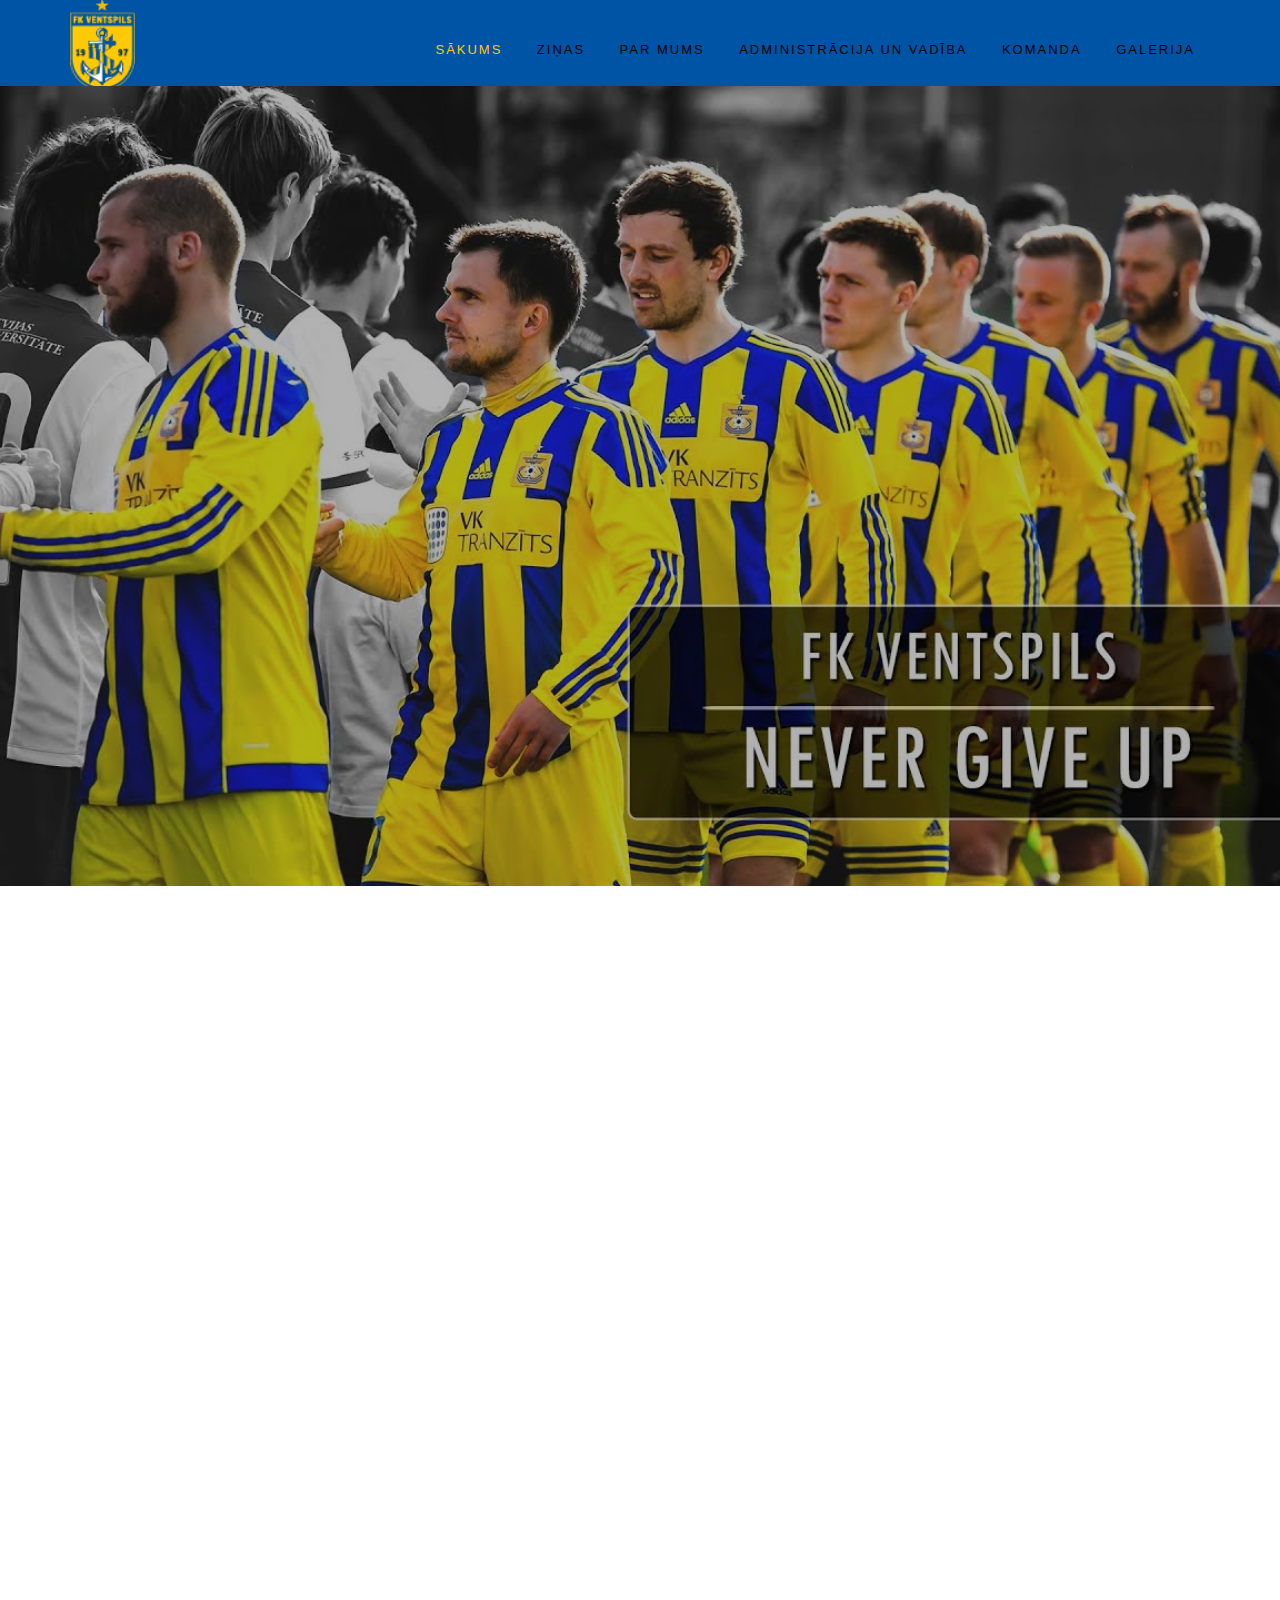
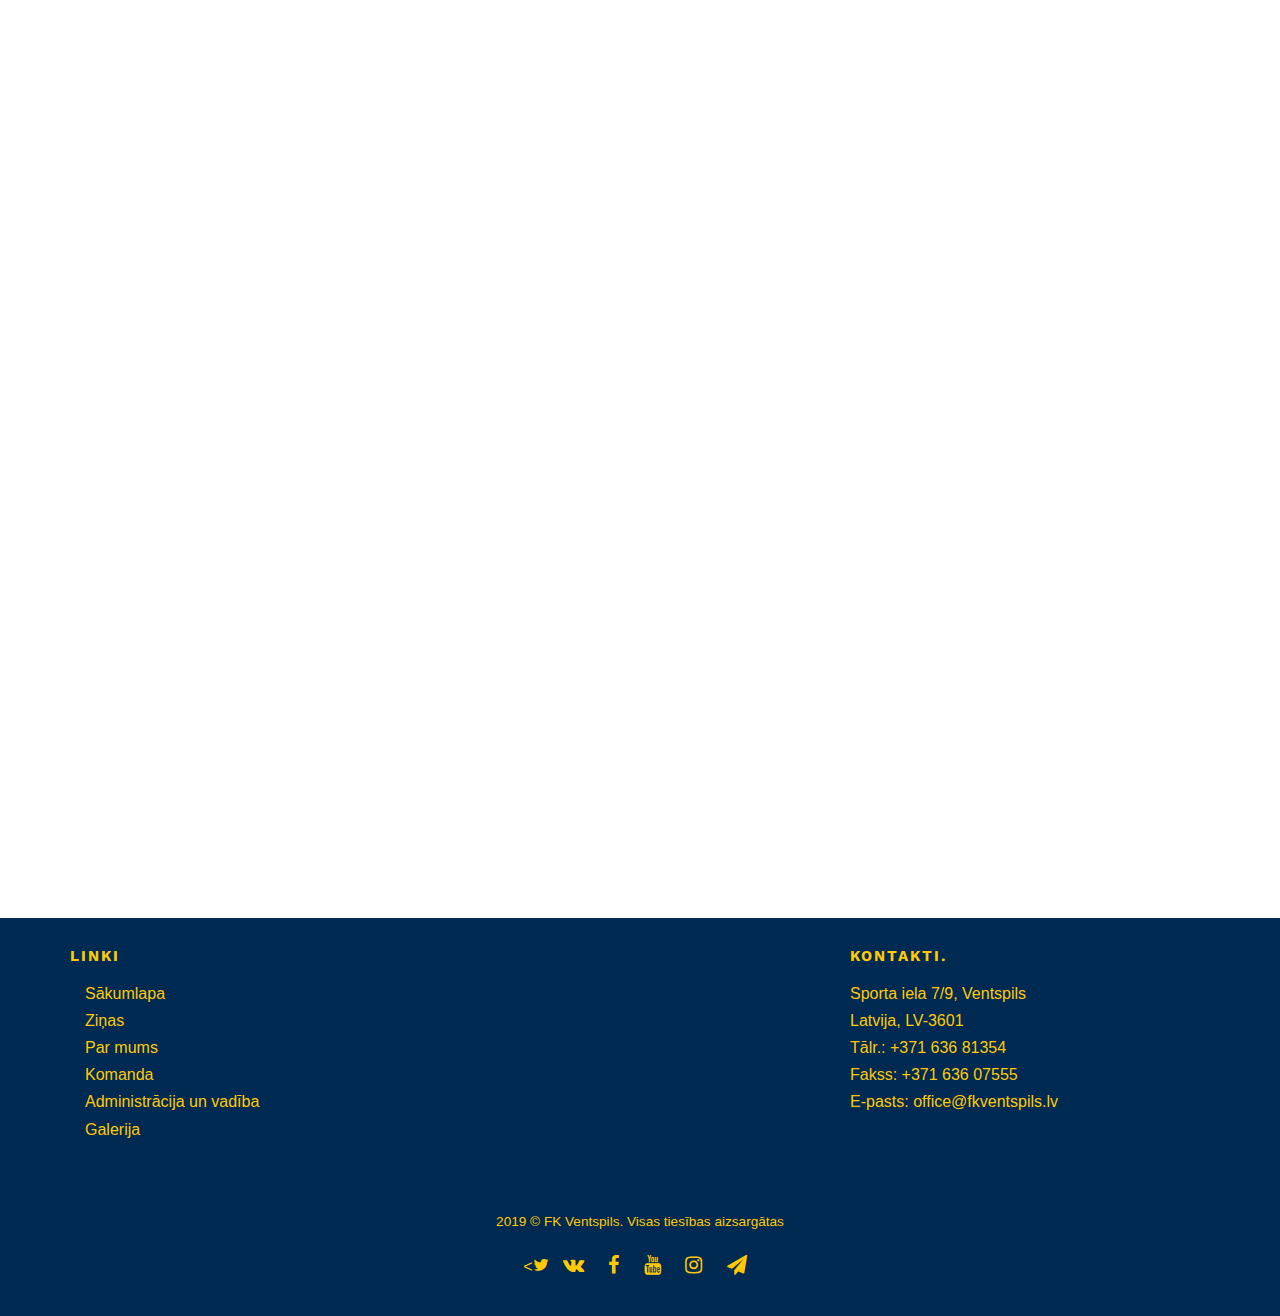
==== index.html @ fff2a8f5 "first commit" ====
<!DOCTYPE HTML>
<html>
	<head>
	<meta charset="utf-8">
	<meta http-equiv="X-UA-Compatible" content="IE=edge">
	<title>Sākums</title>
	<link rel="shortcut icon" type="image/png" href="images/logo.png"/>
	<meta name="viewport" content="width=device-width, initial-scale=1">
	<meta name="description" content="Free HTML5 Website Template by freehtml5.co" />
	<meta name="keywords" content="free website templates, free html5, free template, free bootstrap, free website template, html5, css3, mobile first, responsive" />
	<meta name="author" content="freehtml5.co" />
	<meta property="og:title" content=""/>
	<meta property="og:image" content=""/>
	<meta property="og:url" content=""/>
	<meta property="og:site_name" content=""/>
	<meta property="og:description" content=""/>
	<meta name="twitter:title" content="" />
	<meta name="twitter:image" content="" />
	<meta name="twitter:url" content="" />
	<meta name="twitter:card" content="" />

	<link href="https://fonts.googleapis.com/css?family=Work+Sans:300,400,500,700,800" rel="stylesheet">
	<link rel="stylesheet" href="css/animate.css">
	<link rel="stylesheet" href="css/icomoon.css">
	<link rel="stylesheet" href="css/bootstrap.css">
	<link rel="stylesheet" href="css/magnific-popup.css">
	<link rel="stylesheet" href="css/owl.carousel.min.css">
	<link rel="stylesheet" href="css/owl.theme.default.min.css">
	<link rel="stylesheet" href="css/style.css">
	<script src="js/modernizr-2.6.2.min.js"></script>
	</head>
	<body>
		
	<div class="fh5co-loader"></div>
	<div id="page">
	<nav class="fh5co-nav" role="navigation">
		<div class="top-menu">
			<div class="container">
				<div class="row">
					<div class="col-xs-2">
						<div id="fh5co-logo"><a href="index.html"><img  width="65" height="90" src="images/logo.png"></a></div>
						
					</div>
					<div style="margin-top:30px"class="col-xs-10 text-right menu-1">
						<ul>
							<li class="active"><a href="index.html">Sākums</a></li>
							<li  ><a href="pricing.html">Ziņas</a></li>							
						    <li><a href="about.html">Par mums</a></li>
							<li  ><a href="blog.html">Administrācija un vadība</a></li>
							<li  ><a href="gallery.html">Komanda</a></li>						
							<li><a href="contact.html">Galerija</a></li>
						</ul>
					</div>
				</div>
			</div>
		</div>
	</nav>
	<header id="fh5co-header" class="fh5co-cover" role="banner" style="background-image:url(images/img_bg_2.jpg);" data-stellar-background-ratio="0.5">
		<div class="overlay"></div>
		<div class="container">
			<div class="row">
				<div class="col-md-8 col-md-offset-2 text-center">
					<div class="display-t">
						<div class="display-tc animate-box" data-animate-effect="fadeIn">
							<h1> </h1>
						</div>
					</div>
				</div>
			</div>
		</div>
	</header>
	<div   id="fh5co-trainer">
		<div class="container">
			<div  class="row animate-box">
				<div class="col-md-8 col-md-offset-2 text-center fh5co-heading">
					<h2>TUVĀKĀS SPĒLES</h2>
<img width="700" height="400" src="images/spele.jpg"  sizes="(min-width: 2200px) 100vw, (min-width: 640px) 1100px, ">
<p></br>FK Liepāja – FK Ventspils jūnijs 20 @ 19:45 - 21:45</p></br>

				</div>
				<div class="col-md-8 col-md-offset-2 text-center fh5co-heading">
					<h2>LATVIJAS ČEMPIONĀTA TABULA</h2>
<table width="100%">
<thead>
<tr>
<th></th>
<th colspan="2"></th>
<th>S</th>
<th>U</th>
<th>N</th>
<th>Z</th>
<th>P</th>
</tr>
</thead>
<tbody>
<tr>
<td>1</td>
<td><img src="https://optibetvirsliga.lv/logos/ffb0641b5223af42c9240535718ad8f4.svg" width="25px"></td>
<td>Riga FC</td>
<td>14</td>
<td>9</td>
<td>1</td>
<td>4</td>
<td>28</td>
</tr>
<tr>
<td>2</td>
<td><img src="https://optibetvirsliga.lv/logos/cbcffa032ddf5d47cec30eba12d7e16f.svg" width="25px"></td>
<td>RFS</td>
<td>15</td>
<td>8</td>
<td>4</td>
<td>3</td>
<td>28</td>
</tr>
<tr>
<td>3</td>
<td><img src="https://optibetvirsliga.lv/logos/a80e32ad8e0dd43bae38a016aa03aaed.svg" width="25px"></td>
<td>FK Spartaks</td>
<td>14</td>
<td>7</td>
<td>1</td>
<td>6</td>
<td>22</td>
</tr>
<tr>
<td>4</td>
<td><img src="https://optibetvirsliga.lv/logos/fbb4504feefc81009bd522d6d644fdc5.svg" width="25px"></td>
<td>Valmiera Glass ViA</td>
<td>14</td>
<td>6</td>
<td>3</td>
<td>5</td>
<td>21</td>
</tr>
<tr>
<td>5</td>
<td><img src="https://optibetvirsliga.lv/logos/1655e16c5973b8a2d174a5b7496309c3.svg" width="25px"></td>
<td>FK Ventspils</td>
<td>14</td>
<td>5</td>
<td>5</td>
<td>4</td>
<td>20</td>
</tr>
<tr>
<td>6</td>
<td><img src="https://optibetvirsliga.lv/logos/eb2b68170c6d3513c322e9c46cf916ba.svg" width="25px"></td>
<td>BFC Daugavpils</td>
<td>14</td>
<td>6</td>
<td>1</td>
<td>7</td>
<td>19</td>
</tr>
<tr>
<td>7</td>
<td><img src="https://optibetvirsliga.lv/logos/5b892547feb95e204c5c0b10c8873dd5.svg" width="25px"></td>
<td>FK Liepāja</td>
<td>14</td>
<td>5</td>
<td>2</td>
<td>7</td>
<td>17</td>
</tr>
<tr>
<td>8</td>
<td><img src="https://optibetvirsliga.lv/logos/d5ab5302977f8a32ad36bfd3e7293dab.svg" width="25px"></td>
<td>FK Metta</td>
<td>15</td>
<td>4</td>
<td>1</td>
<td>10</td>
<td>13</td>
</tr>
<tr>
<td>9</td>
<td><img src="https://optibetvirsliga.lv/logos/bc56526e32bcf9969577a14b523addce.svg" width="25px"></td>
<td>FK Jelgava</td>
<td>14</td>
<td>3</td>
<td>4</td>
<td>7</td>
<td>13</td>
</tr>
</tbody>
</table>
				</div>				
			</div>
		</div>
	</div>
	<div id="fh5co-pricing">
		<div class="container">
			<div class="row animate-box">
				<div class="col-md-8 col-md-offset-2 text-center fh5co-heading">
					<h2>MŪSU TROFEJAS</h2>
				</div>
			</div>
			<div class="row">
				<div class="pricing">
					<div class="col-md-3 animate-box">
						<div class="price-box">
							<div class="price"><img src="images/trof1.svg"></div>
						</div>
					</div>

					<div class="col-md-3 animate-box">
						<div class="price-box">
							<div class="price"><img src="images/trof2.svg"></div>
						</div>
					</div>
					<div class="col-md-3 animate-box">
						<div class="price-box popular">

							<div class="price"><img src="images/trof3.svg"></div>
						</div>
					</div>
					<div class="col-md-3 animate-box">
						<div class="price-box">

							<div class="price"><img src="images/trof4.svg"></div>
							<ul class="classes">
						</div>
					</div>
					<div class="col-md-3 animate-box">
						<div class="price-box">

							<div class="price"><img src="images/trof5.svg"></div>
							<ul class="classes">
						</div>
					</div>
					
					<div class="col-md-3 animate-box">
						<div class="price-box">
							<div class="price"><img src="images/trof6.svg"></div>
							<ul class="classes">
						</div>
					</div>
					<div class="col-md-3 animate-box">
						<div class="price-box">

							<div class="price"><img src="images/trof7.svg"></div>
							<ul class="classes">
						</div>
					</div>
				</div>
			</div>
		</div>
	</div>
	<footer  id="fh5co-footer" class="fh5co-bg" style="color: #ffc906; background-color:#0054a5;" role="contentinfo">
		<div class="overlay"></div>
		<div class="container">
			<div class="row row-pb-md">
				<div class="col-md-8">
					<h3 style="color: #ffc906;">Linki</h3>
					<div  class="col-md-4 col-sm-4 col-xs-6">
						<ul class="fh5co-footer-links">
							<li><a style="text-decoration: none;color: #ffc906;" href="index.html">Sākumlapa</a></li>
							<li><a style="text-decoration: none;color: #ffc906;"href="pricing.html">Ziņas</a></li>
							<li><a style="text-decoration: none;color: #ffc906;"href="about.html">Par mums</a></li>
							<li><a style="text-decoration: none;color: #ffc906;"href="gallery.html">Komanda</a></li>
							<li><a style="text-decoration: none;color: #ffc906;"href="blog.html">Administrācija un vadība</a></li>
							<li><a style="text-decoration: none;color: #ffc906;"href="contact.html">Galerija</a></li>
						</ul>
					</div>
				</div>
				<div class="col-md-4 fh5co-widget">
					<h3 style="color: #ffc906;" >Kontakti.</h3>
					Sporta iela 7/9, Ventspils</br> 
					Latvija, LV-3601</br>
                    Tālr.: +371 636 81354</br>
                    Fakss: +371 636 07555</br>
                    E-pasts: office@fkventspils.lv
				</div>
			</div>

			<div class="row copyright">
				<div class="col-md-12 text-center">
					<p>
						<small class="block">2019 &copy; FK Ventspils. Visas tiesības aizsargātas</small> 
					</p>
					<p>
											<ul class="fh5co-social-icons">
							<<a href="https://twitter.com/fkventspils_"><i style="color: #ffc906" class="icon-twitter"></i></a>
							<li><a href="https://vk.com/fkventspilsofficial"><i style="color: #ffc906" class="fa fa-vk fa-2x"></i></a></li>
							<li><a href="https://www.facebook.com/fkventspils.futbolaklubs"><i style="color: #ffc906" class="fa fa-facebook fa-2x"></i></a></li>
							<li><a href="https://www.youtube.com/channel/UCX6kRvEd3Wg-Vkzg6BNflfQ"><i style="color: #ffc906" class="fa fa-youtube fa-2x"></i></a></li>
							<li><a href="https://www.instagram.com/fkventspilsofficial/"><i style="color: #ffc906" class="fa fa-instagram fa-2x"></i></a></li>
							<li><a href="https://t.me/fkventspils"><i style="color: #ffc906" class="fa fa-paper-plane fa-2x"></i></a></li>
						</ul>
					</p>
				</div>
			</div>
		</div>
	</footer>
	</div>
	
	<div class="gototop js-top">
		<a href="#" class="js-gotop"><i class="icon-arrow-up"></i></a>
	</div>
	
	<script src="js/jquery.min.js"></script>
	<script src="js/jquery.easing.1.3.js"></script>
	<script src="js/bootstrap.min.js"></script>
	<script src="js/jquery.waypoints.min.js"></script>
	<script src="js/jquery.stellar.min.js"></script>
	<script src="js/owl.carousel.min.js"></script>
	<script src="js/jquery.countTo.js"></script>
	<script src="js/jquery.magnific-popup.min.js"></script>
	<script src="js/magnific-popup-options.js"></script>
	<script src="js/main.js"></script>
	
	</body>
</html>
---- css/icomoon.css ----
@font-face {
  font-family: 'icomoon';
  src:  url('../fonts/icomoon/icomoon.eot?6iuir');
  src:  url('../fonts/icomoon/icomoon.eot?6iuir#iefix') format('embedded-opentype'),
    url('../fonts/icomoon/icomoon.ttf?6iuir') format('truetype'),
    url('../fonts/icomoon/icomoon.woff?6iuir') format('woff'),
    url('../fonts/icomoon/icomoon.svg?6iuir#icomoon') format('svg');
  font-weight: normal;
  font-style: normal;
}

[class^="icon-"], [class*=" icon-"] {
  font-family: 'icomoon' !important;
  speak: none;
  font-style: normal;
  font-weight: normal;
  font-variant: normal;
  text-transform: none;
  line-height: 1;
  -webkit-font-smoothing: antialiased;
  -moz-osx-font-smoothing: grayscale;
}

.icon-eye:before {
  content: "\e000";
}
.icon-paper-clip:before {
  content: "\e001";
}
.icon-mail:before {
  content: "\e002";
}
.icon-toggle:before {
  content: "\e003";
}
.icon-layout:before {
  content: "\e004";
}
.icon-link:before {
  content: "\e005";
}
.icon-bell:before {
  content: "\e006";
}
.icon-lock:before {
  content: "\e007";
}
.icon-unlock:before {
  content: "\e008";
}
.icon-ribbon:before {
  content: "\e009";
}
.icon-image:before {
  content: "\e010";
}
.icon-signal:before {
  content: "\e011";
}
.icon-target:before {
  content: "\e012";
}
.icon-clipboard:before {
  content: "\e013";
}
.icon-clock:before {
  content: "\e014";
}
.icon-watch:before {
  content: "\e015";
}
.icon-air-play:before {
  content: "\e016";
}
.icon-camera:before {
  content: "\e017";
}
.icon-video:before {
  content: "\e018";
}
.icon-disc:before {
  content: "\e019";
}
.icon-printer:before {
  content: "\e020";
}
.icon-monitor:before {
  content: "\e021";
}
.icon-server:before {
  content: "\e022";
}
.icon-cog:before {
  content: "\e023";
}
.icon-heart:before {
  content: "\e024";
}
.icon-paragraph:before {
  content: "\e025";
}
.icon-align-justify:before {
  content: "\e026";
}
.icon-align-left:before {
  content: "\e027";
}
.icon-align-center:before {
  content: "\e028";
}
.icon-align-right:before {
  content: "\e029";
}
.icon-book:before {
  content: "\e030";
}
.icon-layers:before {
  content: "\e031";
}
.icon-stack:before {
  content: "\e032";
}
.icon-stack-2:before {
  content: "\e033";
}
.icon-paper:before {
  content: "\e034";
}
.icon-paper-stack:before {
  content: "\e035";
}
.icon-search:before {
  content: "\e036";
}
.icon-zoom-in:before {
  content: "\e037";
}
.icon-zoom-out:before {
  content: "\e038";
}
.icon-reply:before {
  content: "\e039";
}
.icon-circle-plus:before {
  content: "\e040";
}
.icon-circle-minus:before {
  content: "\e041";
}
.icon-circle-check:before {
  content: "\e042";
}
.icon-circle-cross:before {
  content: "\e043";
}
.icon-square-plus:before {
  content: "\e044";
}
.icon-square-minus:before {
  content: "\e045";
}
.icon-square-check:before {
  content: "\e046";
}
.icon-square-cross:before {
  content: "\e047";
}
.icon-microphone:before {
  content: "\e048";
}
.icon-record:before {
  content: "\e049";
}
.icon-skip-back:before {
  content: "\e050";
}
.icon-rewind:before {
  content: "\e051";
}
.icon-play:before {
  content: "\e052";
}
.icon-pause:before {
  content: "\e053";
}
.icon-stop:before {
  content: "\e054";
}
.icon-fast-forward:before {
  content: "\e055";
}
.icon-skip-forward:before {
  content: "\e056";
}
.icon-shuffle:before {
  content: "\e057";
}
.icon-repeat:before {
  content: "\e058";
}
.icon-folder:before {
  content: "\e059";
}
.icon-umbrella:before {
  content: "\e060";
}
.icon-moon:before {
  content: "\e061";
}
.icon-thermometer:before {
  content: "\e062";
}
.icon-drop:before {
  content: "\e063";
}
.icon-sun:before {
  content: "\e064";
}
.icon-cloud:before {
  content: "\e065";
}
.icon-cloud-upload:before {
  content: "\e066";
}
.icon-cloud-download:before {
  content: "\e067";
}
.icon-upload:before {
  content: "\e068";
}
.icon-download:before {
  content: "\e069";
}
.icon-location:before {
  content: "\e070";
}
.icon-location-2:before {
  content: "\e071";
}
.icon-map:before {
  content: "\e072";
}
.icon-battery:before {
  content: "\e073";
}
.icon-head:before {
  content: "\e074";
}
.icon-briefcase:before {
  content: "\e075";
}
.icon-speech-bubble:before {
  content: "\e076";
}
.icon-anchor:before {
  content: "\e077";
}
.icon-globe:before {
  content: "\e078";
}
.icon-box:before {
  content: "\e079";
}
.icon-reload:before {
  content: "\e080";
}
.icon-share:before {
  content: "\e081";
}
.icon-marquee:before {
  content: "\e082";
}
.icon-marquee-plus:before {
  content: "\e083";
}
.icon-marquee-minus:before {
  content: "\e084";
}
.icon-tag:before {
  content: "\e085";
}
.icon-power:before {
  content: "\e086";
}
.icon-command:before {
  content: "\e087";
}
.icon-alt:before {
  content: "\e088";
}
.icon-esc:before {
  content: "\e089";
}
.icon-bar-graph:before {
  content: "\e090";
}
.icon-bar-graph-2:before {
  content: "\e091";
}
.icon-pie-graph:before {
  content: "\e092";
}
.icon-star:before {
  content: "\e093";
}
.icon-arrow-left:before {
  content: "\e094";
}
.icon-arrow-right:before {
  content: "\e095";
}
.icon-arrow-up:before {
  content: "\e096";
}
.icon-arrow-down:before {
  content: "\e097";
}
.icon-volume:before {
  content: "\e098";
}
.icon-mute:before {
  content: "\e099";
}
.icon-content-right:before {
  content: "\e100";
}
.icon-content-left:before {
  content: "\e101";
}
.icon-grid:before {
  content: "\e102";
}
.icon-grid-2:before {
  content: "\e103";
}
.icon-columns:before {
  content: "\e104";
}
.icon-loader:before {
  content: "\e105";
}
.icon-bag:before {
  content: "\e106";
}
.icon-ban:before {
  content: "\e107";
}
.icon-flag:before {
  content: "\e108";
}
.icon-trash:before {
  content: "\e109";
}
.icon-expand:before {
  content: "\e110";
}
.icon-contract:before {
  content: "\e111";
}
.icon-maximize:before {
  content: "\e112";
}
.icon-minimize:before {
  content: "\e113";
}
.icon-plus:before {
  content: "\e114";
}
.icon-minus:before {
  content: "\e115";
}
.icon-check:before {
  content: "\e116";
}
.icon-cross:before {
  content: "\e117";
}
.icon-move:before {
  content: "\e118";
}
.icon-delete:before {
  content: "\e119";
}
.icon-menu:before {
  content: "\e120";
}
.icon-archive:before {
  content: "\e121";
}
.icon-inbox:before {
  content: "\e122";
}
.icon-outbox:before {
  content: "\e123";
}
.icon-file:before {
  content: "\e124";
}
.icon-file-add:before {
  content: "\e125";
}
.icon-file-subtract:before {
  content: "\e126";
}
.icon-help:before {
  content: "\e127";
}
.icon-open:before {
  content: "\e128";
}
.icon-ellipsis:before {
  content: "\e129";
}
.icon-add-to-list:before {
  content: "\e900";
}
.icon-classic-computer:before {
  content: "\e901";
}
.icon-controller-fast-backward:before {
  content: "\e902";
}
.icon-creative-commons-attribution:before {
  content: "\e903";
}
.icon-creative-commons-noderivs:before {
  content: "\e904";
}
.icon-creative-commons-noncommercial-eu:before {
  content: "\e905";
}
.icon-creative-commons-noncommercial-us:before {
  content: "\e906";
}
.icon-creative-commons-public-domain:before {
  content: "\e907";
}
.icon-creative-commons-remix:before {
  content: "\e908";
}
.icon-creative-commons-share:before {
  content: "\e909";
}
.icon-creative-commons-sharealike:before {
  content: "\e90a";
}
.icon-creative-commons:before {
  content: "\e90b";
}
.icon-document-landscape:before {
  content: "\e90c";
}
.icon-remove-user:before {
  content: "\e90d";
}
.icon-warning:before {
  content: "\e90e";
}
.icon-arrow-bold-down:before {
  content: "\e90f";
}
.icon-arrow-bold-left:before {
  content: "\e910";
}
.icon-arrow-bold-right:before {
  content: "\e911";
}
.icon-arrow-bold-up:before {
  content: "\e912";
}
.icon-arrow-down2:before {
  content: "\e913";
}
.icon-arrow-left2:before {
  content: "\e914";
}
.icon-arrow-long-down:before {
  content: "\e915";
}
.icon-arrow-long-left:before {
  content: "\e916";
}
.icon-arrow-long-right:before {
  content: "\e917";
}
.icon-arrow-long-up:before {
  content: "\e918";
}
.icon-arrow-right2:before {
  content: "\e919";
}
.icon-arrow-up2:before {
  content: "\e91a";
}
.icon-arrow-with-circle-down:before {
  content: "\e91b";
}
.icon-arrow-with-circle-left:before {
  content: "\e91c";
}
.icon-arrow-with-circle-right:before {
  content: "\e91d";
}
.icon-arrow-with-circle-up:before {
  content: "\e91e";
}
.icon-bookmark:before {
  content: "\e91f";
}
.icon-bookmarks:before {
  content: "\e920";
}
.icon-chevron-down:before {
  content: "\e921";
}
.icon-chevron-left:before {
  content: "\e922";
}
.icon-chevron-right:before {
  content: "\e923";
}
.icon-chevron-small-down:before {
  content: "\e924";
}
.icon-chevron-small-left:before {
  content: "\e925";
}
.icon-chevron-small-right:before {
  content: "\e926";
}
.icon-chevron-small-up:before {
  content: "\e927";
}
.icon-chevron-thin-down:before {
  content: "\e928";
}
.icon-chevron-thin-left:before {
  content: "\e929";
}
.icon-chevron-thin-right:before {
  content: "\e92a";
}
.icon-chevron-thin-up:before {
  content: "\e92b";
}
.icon-chevron-up:before {
  content: "\e92c";
}
.icon-chevron-with-circle-down:before {
  content: "\e92d";
}
.icon-chevron-with-circle-left:before {
  content: "\e92e";
}
.icon-chevron-with-circle-right:before {
  content: "\e92f";
}
.icon-chevron-with-circle-up:before {
  content: "\e930";
}
.icon-cloud2:before {
  content: "\e931";
}
.icon-controller-fast-forward:before {
  content: "\e932";
}
.icon-controller-jump-to-start:before {
  content: "\e933";
}
.icon-controller-next:before {
  content: "\e934";
}
.icon-controller-paus:before {
  content: "\e935";
}
.icon-controller-play:before {
  content: "\e936";
}
.icon-controller-record:before {
  content: "\e937";
}
.icon-controller-stop:before {
  content: "\e938";
}
.icon-controller-volume:before {
  content: "\e939";
}
.icon-dot-single:before {
  content: "\e93a";
}
.icon-dots-three-horizontal:before {
  content: "\e93b";
}
.icon-dots-three-vertical:before {
  content: "\e93c";
}
.icon-dots-two-horizontal:before {
  content: "\e93d";
}
.icon-dots-two-vertical:before {
  content: "\e93e";
}
.icon-download2:before {
  content: "\e93f";
}
.icon-emoji-flirt:before {
  content: "\e940";
}
.icon-flow-branch:before {
  content: "\e941";
}
.icon-flow-cascade:before {
  content: "\e942";
}
.icon-flow-line:before {
  content: "\e943";
}
.icon-flow-parallel:before {
  content: "\e944";
}
.icon-flow-tree:before {
  content: "\e945";
}
.icon-install:before {
  content: "\e946";
}
.icon-layers2:before {
  content: "\e947";
}
.icon-open-book:before {
  content: "\e948";
}
.icon-resize-100:before {
  content: "\e949";
}
.icon-resize-full-screen:before {
  content: "\e94a";
}
.icon-save:before {
  content: "\e94b";
}
.icon-select-arrows:before {
  content: "\e94c";
}
.icon-sound-mute:before {
  content: "\e94d";
}
.icon-sound:before {
  content: "\e94e";
}
.icon-trash2:before {
  content: "\e94f";
}
.icon-triangle-down:before {
  content: "\e950";
}
.icon-triangle-left:before {
  content: "\e951";
}
.icon-triangle-right:before {
  content: "\e952";
}
.icon-triangle-up:before {
  content: "\e953";
}
.icon-uninstall:before {
  content: "\e954";
}
.icon-upload-to-cloud:before {
  content: "\e955";
}
.icon-upload2:before {
  content: "\e956";
}
.icon-add-user:before {
  content: "\e957";
}
.icon-address:before {
  content: "\e958";
}
.icon-adjust:before {
  content: "\e959";
}
.icon-air:before {
  content: "\e95a";
}
.icon-aircraft-landing:before {
  content: "\e95b";
}
.icon-aircraft-take-off:before {
  content: "\e95c";
}
.icon-aircraft:before {
  content: "\e95d";
}
.icon-align-bottom:before {
  content: "\e95e";
}
.icon-align-horizontal-middle:before {
  content: "\e95f";
}
.icon-align-left2:before {
  content: "\e960";
}
.icon-align-right2:before {
  content: "\e961";
}
.icon-align-top:before {
  content: "\e962";
}
.icon-align-vertical-middle:before {
  content: "\e963";
}
.icon-archive2:before {
  content: "\e964";
}
.icon-area-graph:before {
  content: "\e965";
}
.icon-attachment:before {
  content: "\e966";
}
.icon-awareness-ribbon:before {
  content: "\e967";
}
.icon-back-in-time:before {
  content: "\e968";
}
.icon-back:before {
  content: "\e969";
}
.icon-bar-graph2:before {
  content: "\e96a";
}
.icon-battery2:before {
  content: "\e96b";
}
.icon-beamed-note:before {
  content: "\e96c";
}
.icon-bell2:before {
  content: "\e96d";
}
.icon-blackboard:before {
  content: "\e96e";
}
.icon-block:before {
  content: "\e96f";
}
.icon-book2:before {
  content: "\e970";
}
.icon-bowl:before {
  content: "\e971";
}
.icon-box2:before {
  content: "\e972";
}
.icon-briefcase2:before {
  content: "\e973";
}
.icon-browser:before {
  content: "\e974";
}
.icon-brush:before {
  content: "\e975";
}
.icon-bucket:before {
  content: "\e976";
}
.icon-cake:before {
  content: "\e977";
}
.icon-calculator:before {
  content: "\e978";
}
.icon-calendar:before {
  content: "\e979";
}
.icon-camera2:before {
  content: "\e97a";
}
.icon-ccw:before {
  content: "\e97b";
}
.icon-chat:before {
  content: "\e97c";
}
.icon-check2:before {
  content: "\e97d";
}
.icon-circle-with-cross:before {
  content: "\e97e";
}
.icon-circle-with-minus:before {
  content: "\e97f";
}
.icon-circle-with-plus:before {
  content: "\e980";
}
.icon-circle:before {
  content: "\e981";
}
.icon-circular-graph:before {
  content: "\e982";
}
.icon-clapperboard:before {
  content: "\e983";
}
.icon-clipboard2:before {
  content: "\e984";
}
.icon-clock2:before {
  content: "\e985";
}
.icon-code:before {
  content: "\e986";
}
.icon-cog2:before {
  content: "\e987";
}
.icon-colours:before {
  content: "\e988";
}
.icon-compass:before {
  content: "\e989";
}
.icon-copy:before {
  content: "\e98a";
}
.icon-credit-card:before {
  content: "\e98b";
}
.icon-credit:before {
  content: "\e98c";
}
.icon-cross2:before {
  content: "\e98d";
}
.icon-cup:before {
  content: "\e98e";
}
.icon-cw:before {
  content: "\e98f";
}
.icon-cycle:before {
  content: "\e990";
}
.icon-database:before {
  content: "\e991";
}
.icon-dial-pad:before {
  content: "\e992";
}
.icon-direction:before {
  content: "\e993";
}
.icon-document:before {
  content: "\e994";
}
.icon-documents:before {
  content: "\e995";
}
.icon-drink:before {
  content: "\e996";
}
.icon-drive:before {
  content: "\e997";
}
.icon-drop2:before {
  content: "\e998";
}
.icon-edit:before {
  content: "\e999";
}
.icon-email:before {
  content: "\e99a";
}
.icon-emoji-happy:before {
  content: "\e99b";
}
.icon-emoji-neutral:before {
  content: "\e99c";
}
.icon-emoji-sad:before {
  content: "\e99d";
}
.icon-erase:before {
  content: "\e99e";
}
.icon-eraser:before {
  content: "\e99f";
}
.icon-export:before {
  content: "\e9a0";
}
.icon-eye2:before {
  content: "\e9a1";
}
.icon-feather:before {
  content: "\e9a2";
}
.icon-flag2:before {
  content: "\e9a3";
}
.icon-flash:before {
  content: "\e9a4";
}
.icon-flashlight:before {
  content: "\e9a5";
}
.icon-flat-brush:before {
  content: "\e9a6";
}
.icon-folder-images:before {
  content: "\e9a7";
}
.icon-folder-music:before {
  content: "\e9a8";
}
.icon-folder-video:before {
  content: "\e9a9";
}
.icon-folder2:before {
  content: "\e9aa";
}
.icon-forward:before {
  content: "\e9ab";
}
.icon-funnel:before {
  content: "\e9ac";
}
.icon-game-controller:before {
  content: "\e9ad";
}
.icon-gauge:before {
  content: "\e9ae";
}
.icon-globe2:before {
  content: "\e9af";
}
.icon-graduation-cap:before {
  content: "\e9b0";
}
.icon-grid2:before {
  content: "\e9b1";
}
.icon-hair-cross:before {
  content: "\e9b2";
}
.icon-hand:before {
  content: "\e9b3";
}
.icon-heart-outlined:before {
  content: "\e9b4";
}
.icon-heart2:before {
  content: "\e9b5";
}
.icon-help-with-circle:before {
  content: "\e9b6";
}
.icon-help2:before {
  content: "\e9b7";
}
.icon-home:before {
  content: "\e9b8";
}
.icon-hour-glass:before {
  content: "\e9b9";
}
.icon-image-inverted:before {
  content: "\e9ba";
}
.icon-image2:before {
  content: "\e9bb";
}
.icon-images:before {
  content: "\e9bc";
}
.icon-inbox2:before {
  content: "\e9bd";
}
.icon-infinity:before {
  content: "\e9be";
}
.icon-info-with-circle:before {
  content: "\e9bf";
}
.icon-info:before {
  content: "\e9c0";
}
.icon-key:before {
  content: "\e9c1";
}
.icon-keyboard:before {
  content: "\e9c2";
}
.icon-lab-flask:before {
  content: "\e9c3";
}
.icon-landline:before {
  content: "\e9c4";
}
.icon-language:before {
  content: "\e9c5";
}
.icon-laptop:before {
  content: "\e9c6";
}
.icon-leaf:before {
  content: "\e9c7";
}
.icon-level-down:before {
  content: "\e9c8";
}
.icon-level-up:before {
  content: "\e9c9";
}
.icon-lifebuoy:before {
  content: "\e9ca";
}
.icon-light-bulb:before {
  content: "\e9cb";
}
.icon-light-down:before {
  content: "\e9cc";
}
.icon-light-up:before {
  content: "\e9cd";
}
.icon-line-graph:before {
  content: "\e9ce";
}
.icon-link2:before {
  content: "\e9cf";
}
.icon-list:before {
  content: "\e9d0";
}
.icon-location-pin:before {
  content: "\e9d1";
}
.icon-location2:before {
  content: "\e9d2";
}
.icon-lock-open:before {
  content: "\e9d3";
}
.icon-lock2:before {
  content: "\e9d4";
}
.icon-log-out:before {
  content: "\e9d5";
}
.icon-login:before {
  content: "\e9d6";
}
.icon-loop:before {
  content: "\e9d7";
}
.icon-magnet:before {
  content: "\e9d8";
}
.icon-magnifying-glass:before {
  content: "\e9d9";
}
.icon-mail2:before {
  content: "\e9da";
}
.icon-man:before {
  content: "\e9db";
}
.icon-map2:before {
  content: "\e9dc";
}
.icon-mask:before {
  content: "\e9dd";
}
.icon-medal:before {
  content: "\e9de";
}
.icon-megaphone:before {
  content: "\e9df";
}
.icon-menu2:before {
  content: "\e9e0";
}
.icon-message:before {
  content: "\e9e1";
}
.icon-mic:before {
  content: "\e9e2";
}
.icon-minus2:before {
  content: "\e9e3";
}
.icon-mobile:before {
  content: "\e9e4";
}
.icon-modern-mic:before {
  content: "\e9e5";
}
.icon-moon2:before {
  content: "\e9e6";
}
.icon-mouse:before {
  content: "\e9e7";
}
.icon-music:before {
  content: "\e9e8";
}
.icon-network:before {
  content: "\e9e9";
}
.icon-new-message:before {
  content: "\e9ea";
}
.icon-new:before {
  content: "\e9eb";
}
.icon-news:before {
  content: "\e9ec";
}
.icon-note:before {
  content: "\e9ed";
}
.icon-notification:before {
  content: "\e9ee";
}
.icon-old-mobile:before {
  content: "\e9ef";
}
.icon-old-phone:before {
  content: "\e9f0";
}
.icon-palette:before {
  content: "\e9f1";
}
.icon-paper-plane:before {
  content: "\e9f2";
}
.icon-pencil:before {
  content: "\e9f3";
}
.icon-phone:before {
  content: "\e9f4";
}
.icon-pie-chart:before {
  content: "\e9f5";
}
.icon-pin:before {
  content: "\e9f6";
}
.icon-plus2:before {
  content: "\e9f7";
}
.icon-popup:before {
  content: "\e9f8";
}
.icon-power-plug:before {
  content: "\e9f9";
}
.icon-price-ribbon:before {
  content: "\e9fa";
}
.icon-price-tag:before {
  content: "\e9fb";
}
.icon-print:before {
  content: "\e9fc";
}
.icon-progress-empty:before {
  content: "\e9fd";
}
.icon-progress-full:before {
  content: "\e9fe";
}
.icon-progress-one:before {
  content: "\e9ff";
}
.icon-progress-two:before {
  content: "\ea00";
}
.icon-publish:before {
  content: "\ea01";
}
.icon-quote:before {
  content: "\ea02";
}
.icon-radio:before {
  content: "\ea03";
}
.icon-reply-all:before {
  content: "\ea04";
}
.icon-reply2:before {
  content: "\ea05";
}
.icon-retweet:before {
  content: "\ea06";
}
.icon-rocket:before {
  content: "\ea07";
}
.icon-round-brush:before {
  content: "\ea08";
}
.icon-rss:before {
  content: "\ea09";
}
.icon-ruler:before {
  content: "\ea0a";
}
.icon-scissors:before {
  content: "\ea0b";
}
.icon-share-alternitive:before {
  content: "\ea0c";
}
.icon-share2:before {
  content: "\ea0d";
}
.icon-shareable:before {
  content: "\ea0e";
}
.icon-shield:before {
  content: "\ea0f";
}
.icon-shop:before {
  content: "\ea10";
}
.icon-shopping-bag:before {
  content: "\ea11";
}
.icon-shopping-basket:before {
  content: "\ea12";
}
.icon-shopping-cart:before {
  content: "\ea13";
}
.icon-shuffle2:before {
  content: "\ea14";
}
.icon-signal2:before {
  content: "\ea15";
}
.icon-sound-mix:before {
  content: "\ea16";
}
.icon-sports-club:before {
  content: "\ea17";
}
.icon-spreadsheet:before {
  content: "\ea18";
}
.icon-squared-cross:before {
  content: "\ea19";
}
.icon-squared-minus:before {
  content: "\ea1a";
}
.icon-squared-plus:before {
  content: "\ea1b";
}
.icon-star-outlined:before {
  content: "\ea1c";
}
.icon-star2:before {
  content: "\ea1d";
}
.icon-stopwatch:before {
  content: "\ea1e";
}
.icon-suitcase:before {
  content: "\ea1f";
}
.icon-swap:before {
  content: "\ea20";
}
.icon-sweden:before {
  content: "\ea21";
}
.icon-switch:before {
  content: "\ea22";
}
.icon-tablet:before {
  content: "\ea23";
}
.icon-tag2:before {
  content: "\ea24";
}
.icon-text-document-inverted:before {
  content: "\ea25";
}
.icon-text-document:before {
  content: "\ea26";
}
.icon-text:before {
  content: "\ea27";
}
.icon-thermometer2:before {
  content: "\ea28";
}
.icon-thumbs-down:before {
  content: "\ea29";
}
.icon-thumbs-up:before {
  content: "\ea2a";
}
.icon-thunder-cloud:before {
  content: "\ea2b";
}
.icon-ticket:before {
  content: "\ea2c";
}
.icon-time-slot:before {
  content: "\ea2d";
}
.icon-tools:before {
  content: "\ea2e";
}
.icon-traffic-cone:before {
  content: "\ea2f";
}
.icon-tree:before {
  content: "\ea30";
}
.icon-trophy:before {
  content: "\ea31";
}
.icon-tv:before {
  content: "\ea32";
}
.icon-typing:before {
  content: "\ea33";
}
.icon-unread:before {
  content: "\ea34";
}
.icon-untag:before {
  content: "\ea35";
}
.icon-user:before {
  content: "\ea36";
}
.icon-users:before {
  content: "\ea37";
}
.icon-v-card:before {
  content: "\ea38";
}
.icon-video2:before {
  content: "\ea39";
}
.icon-vinyl:before {
  content: "\ea3a";
}
.icon-voicemail:before {
  content: "\ea3b";
}
.icon-wallet:before {
  content: "\ea3c";
}
.icon-water:before {
  content: "\ea3d";
}
.icon-px-with-circle:before {
  content: "\ea3e";
}
.icon-px:before {
  content: "\ea3f";
}
.icon-basecamp:before {
  content: "\ea40";
}
.icon-behance:before {
  content: "\ea41";
}
.icon-creative-cloud:before {
  content: "\ea42";
}
.icon-dropbox:before {
  content: "\ea43";
}
.icon-evernote:before {
  content: "\ea44";
}
.icon-flattr:before {
  content: "\ea45";
}
.icon-foursquare:before {
  content: "\ea46";
}
.icon-google-drive:before {
  content: "\ea47";
}
.icon-google-hangouts:before {
  content: "\ea48";
}
.icon-grooveshark:before {
  content: "\ea49";
}
.icon-icloud:before {
  content: "\ea4a";
}
.icon-mixi:before {
  content: "\ea4b";
}
.icon-onedrive:before {
  content: "\ea4c";
}
.icon-paypal:before {
  content: "\ea4d";
}
.icon-picasa:before {
  content: "\ea4e";
}
.icon-qq:before {
  content: "\ea4f";
}
.icon-rdio-with-circle:before {
  content: "\ea50";
}
.icon-renren:before {
  content: "\ea51";
}
.icon-scribd:before {
  content: "\ea52";
}
.icon-sina-weibo:before {
  content: "\ea53";
}
.icon-skype-with-circle:before {
  content: "\ea54";
}
.icon-skype:before {
  content: "\ea55";
}
.icon-slideshare:before {
  content: "\ea56";
}
.icon-smashing:before {
  content: "\ea57";
}
.icon-soundcloud:before {
  content: "\ea58";
}
.icon-spotify-with-circle:before {
  content: "\ea59";
}
.icon-spotify:before {
  content: "\ea5a";
}
.icon-swarm:before {
  content: "\ea5b";
}
.icon-vine-with-circle:before {
  content: "\ea5c";
}
.icon-vine:before {
  content: "\ea5d";
}
.icon-vk-alternitive:before {
  content: "\ea5e";
}
.icon-vk-with-circle:before {
  content: "\ea5f";
}
.icon-vk:before {
  content: "\ea60";
}
.icon-xing-with-circle:before {
  content: "\ea61";
}
.icon-xing:before {
  content: "\ea62";
}
.icon-yelp:before {
  content: "\ea63";
}
.icon-dribbble-with-circle:before {
  content: "\ea64";
}
.icon-dribbble:before {
  content: "\ea65";
}
.icon-facebook-with-circle:before {
  content: "\ea66";
}
.icon-facebook:before {
  content: "\ea67";
}
.icon-flickr-with-circle:before {
  content: "\ea68";
}
.icon-flickr:before {
  content: "\ea69";
}
.icon-github-with-circle:before {
  content: "\ea6a";
}
.icon-github:before {
  content: "\ea6b";
}
.icon-google-with-circle:before {
  content: "\ea6c";
}
.icon-google:before {
  content: "\ea6d";
}
.icon-instagram-with-circle:before {
  content: "\ea6e";
}
.icon-instagram:before {
  content: "\ea6f";
}
.icon-lastfm-with-circle:before {
  content: "\ea70";
}
.icon-lastfm:before {
  content: "\ea71";
}
.icon-linkedin-with-circle:before {
  content: "\ea72";
}
.icon-linkedin:before {
  content: "\ea73";
}
.icon-pinterest-with-circle:before {
  content: "\ea74";
}
.icon-pinterest:before {
  content: "\ea75";
}
.icon-rdio:before {
  content: "\ea76";
}
.icon-stumbleupon-with-circle:before {
  content: "\ea77";
}
.icon-stumbleupon:before {
  content: "\ea78";
}
.icon-tumblr-with-circle:before {
  content: "\ea79";
}
.icon-tumblr:before {
  content: "\ea7a";
}
.icon-twitter-with-circle:before {
  content: "\ea7b";
}
.icon-twitter:before {
  content: "\ea7c";
}
.icon-vimeo-with-circle:before {
  content: "\ea7d";
}
.icon-vimeo:before {
  content: "\ea7e";
}
.icon-youtube-with-circle:before {
  content: "\ea7f";
}
.icon-youtube:before {
  content: "\ea80";
}
---- css/style.css ----
@import url(https://maxcdn.bootstrapcdn.com/font-awesome/4.7.0/css/font-awesome.min.css);
@font-face {
  font-family: 'icomoon';
  src: url("../fonts/icomoon/icomoon.eot?srf3rx");
  src: url("../fonts/icomoon/icomoon.eot?srf3rx#iefix") format("embedded-opentype"), url("../fonts/icomoon/icomoon.ttf?srf3rx") format("truetype"), url("../fonts/icomoon/icomoon.woff?srf3rx") format("woff"), url("../fonts/icomoon/icomoon.svg?srf3rx#icomoon") format("svg");
  font-weight: normal;
  font-style: normal;
}

body {
  font-family: "Work Sans", Arial, sans-serif;
  font-weight: 400;
  font-size: 16px;
  line-height: 1.7;
  color: #828282;
  background: #fff;
}

#page {
  position: relative;
  overflow-x: hidden;
  width: 100%;
  height: 100%;
  -webkit-transition: 0.5s;
  -o-transition: 0.5s;
  transition: 0.5s;
}
.offcanvas #page {
  overflow: hidden;
  position: absolute;
}
.offcanvas #page:after {
  -webkit-transition: 2s;
  -o-transition: 2s;
  transition: 2s;
  position: absolute;
  top: 0;
  right: 0;
  bottom: 0;
  left: 0;
  z-index: 101;
  background: rgba(0, 0, 0, 0.7);
  content: "";
}

a {
  color: #0054a5;
  -webkit-transition: 0.5s;
  -o-transition: 0.5s;
  transition: 0.5s;
}
a:hover, a:active, a:focus {
  color: #0054a5;
  outline: none;
  text-decoration: none;
}

p {
  margin-bottom: 20px;
}

h1, h2, h3, h4, h5, h6, figure {
  color: #000;
  font-family: "Work Sans", Arial, sans-serif;
  font-weight: 400;
  margin: 0 0 20px 0;
}

::-webkit-selection {
  color: #fff;
  background: #0054a5;
}

::-moz-selection {
  color: #fff;
  background: #F85A16;
}

::selection {
  color: #0054a5;
  background: #0054a5;
}

.fh5co-nav {
  background-color: #0054a5;
  margin: 0;
  padding: 0;
  width: 100%;
  padding: 0;
  z-index: 1001;
}
.fh5co-nav .top-menu {

}
.fh5co-nav .top {
  background: #FFF;
  padding: 7px 0;
  margin-bottom: 0;
}
.fh5co-nav .top .num, .fh5co-nav .top .fh5co-social {
  display: inline-block;
  margin: 0;
}
.fh5co-nav .top .num {
  font-size: 13px;
  padding-right: 20px;
  margin-right: 10px;
  display: -moz-inline-stack;
  display: inline-block;
  zoom: 1;
  *display: inline;
  border-right: 1px solid rgba(255, 255, 255, 0.2);
  letter-spacing: 0px;
  color: rgba(255, 255, 255, 0.7);
}
.fh5co-nav .top .fh5co-social li {
  font-size: 14px;
}
.fh5co-nav .top .fh5co-social li a {
  padding: 0 7px;
}
.fh5co-nav .top .fh5co-social li a i {
  font-size: 14px;
  color: rgba(255, 255, 255, 0.7);
}
.fh5co-nav #fh5co-logo {
  font-size: 24px;
  margin: 0;
  padding: 0;
  text-transform: uppercase;
  font-weight: bold;
  font-weight: 700;
  font-family: "Work Sans", Arial, sans-serif;
}
.fh5co-nav #fh5co-logo a span {
  color: #0054a5;
}
.fh5co-nav a {
  color: #000;
}
@media screen and (max-width: 768px) {
  .fh5co-nav .menu-1 {
    display: none;
  }
}
.fh5co-nav ul {
  padding: 0;
  margin: 5px 0 0 0;
}
.fh5co-nav ul li {
  padding: 0;
  margin: 0;
  list-style: none;
  display: inline;
}
.fh5co-nav ul li a {
  font-size: 13px;
  padding: 30px 15px;
  text-transform: uppercase;
  letter-spacing: 2px;
  -webkit-transition: 0.5s;
  -o-transition: 0.5s;
  transition: 0.5s;
}
.fh5co-nav ul li a:hover, .fh5co-nav ul li a:focus, .fh5co-nav ul li a:active {
  color: #000 !important;
}
.fh5co-nav ul li.has-dropdown {
  position: relative;
}
.fh5co-nav ul li.has-dropdown .dropdown {
  width: 140px;
  -webkit-box-shadow: 0px 14px 33px -9px rgba(0, 0, 0, 0.75);
  -moz-box-shadow: 0px 14px 33px -9px rgba(0, 0, 0, 0.75);
  box-shadow: 0px 14px 33px -9px rgba(0, 0, 0, 0.75);
  z-index: 1002;
  visibility: hidden;
  opacity: 0;
  position: absolute;
  top: 40px;
  left: 0;
  text-align: left;
  background: #0054a5;
  padding: 20px;
  -webkit-border-radius: 4px;
  -moz-border-radius: 4px;
  -ms-border-radius: 4px;
  border-radius: 4px;
  -webkit-transition: 0s;
  -o-transition: 0s;
  transition: 0s;
}
.fh5co-nav ul li.has-dropdown .dropdown:before {
  bottom: 100%;
  left: 40px;
  border: solid transparent;
  content: " ";
  height: 0;
  width: 0;
  position: absolute;
  pointer-events: none;
  border-bottom-color: #F85A16;
  border-width: 8px;
  margin-left: -8px;
}
.fh5co-nav ul li.has-dropdown .dropdown li {
  display: block;
  margin-bottom: 7px;
}
.fh5co-nav ul li.has-dropdown .dropdown li:last-child {
  margin-bottom: 0;
}
.fh5co-nav ul li.has-dropdown .dropdown li a {
  padding: 2px 0;
  display: block;
  color: #f2f2f2;
  line-height: 1.2;
  text-transform: none;
  font-size: 13px;
  letter-spacing: 0;
}
.fh5co-nav ul li.has-dropdown .dropdown li a:hover {
  color: #fff;
}
.fh5co-nav ul li.has-dropdown:hover a, .fh5co-nav ul li.has-dropdown:focus a {
  color: #fff;
}
.fh5co-nav ul li.btn-cta a {
  color: #fff;
}
.fh5co-nav ul li.btn-cta a span {
  background: #F85A16;
  padding: 4px 20px;
  display: -moz-inline-stack;
  display: inline-block;
  zoom: 1;
  *display: inline;
  -webkit-transition: 0.3s;
  -o-transition: 0.3s;
  transition: 0.3s;
  -webkit-border-radius: 100px;
  -moz-border-radius: 100px;
  -ms-border-radius: 100px;
  border-radius: 100px;
}
.fh5co-nav ul li.btn-cta a:hover span {
  -webkit-box-shadow: 0px 14px 20px -9px rgba(0, 0, 0, 0.75);
  -moz-box-shadow: 0px 14px 20px -9px rgba(0, 0, 0, 0.75);
  box-shadow: 0px 14px 20px -9px rgba(0, 0, 0, 0.75);
}
.fh5co-nav ul li.active > a {
  color: #ffc906 !important;
}

#fh5co-header,
#fh5co-counter,
.fh5co-bg {
  background-size: cover;
  background-position: center center;
  background-repeat: no-repeat;
  position: relative;
}

.fh5co-bg {
  background-size: cover;
  background-position: center center;
  position: relative;
  width: 100%;
  float: left;
}
.fh5co-bg .overlay {
  position: absolute;
  top: 0;
  left: 0;
  right: 0;
  bottom: 0;
  background: rgba(0, 0, 0, 0.5);
  -webkit-transition: 0.5s;
  -o-transition: 0.5s;
  transition: 0.5s;
}

.fh5co-video {
  overflow: hidden;
}
@media screen and (max-width: 992px) {
  .fh5co-video {
    height: 450px;
  }
}
.fh5co-video a {
  z-index: 1001;
  position: absolute;
  top: 50%;
  left: 50%;
  margin-top: -45px;
  margin-left: -45px;
  width: 90px;
  height: 90px;
  display: table;
  text-align: center;
  background: #fff;
  -webkit-box-shadow: 0px 14px 30px -15px rgba(0, 0, 0, 0.75);
  -moz-box-shadow: 0px 14px 30px -15px rgba(0, 0, 0, 0.75);
  box-shadow: 0px 14px 30px -15px rgba(0, 0, 0, 0.75);
  -webkit-border-radius: 50%;
  -moz-border-radius: 50%;
  -ms-border-radius: 50%;
  border-radius: 50%;
}
.fh5co-video a i {
  text-align: center;
  display: table-cell;
  vertical-align: middle;
  font-size: 40px;
}
.fh5co-video .overlay {
  position: absolute;
  top: 0;
  left: 0;
  right: 0;
  bottom: 0;
  background: rgba(0, 0, 0, 0.5);
  -webkit-transition: 0.5s;
  -o-transition: 0.5s;
  transition: 0.5s;
}
.fh5co-video:hover .overlay {
  background: rgba(0, 0, 0, 0.7);
}
.fh5co-video:hover a {
  -webkit-transform: scale(1.2);
  -moz-transform: scale(1.2);
  -ms-transform: scale(1.2);
  -o-transform: scale(1.2);
  transform: scale(1.2);
}

.fh5co-cover {
  height: 800px;
  background-size: cover;
  background-position: center center;
  background-repeat: no-repeat;
  position: relative;
  float: left;
  width: 100%;
}
.fh5co-cover .overlay {
  z-index: 0;
  position: absolute;
  bottom: 0;
  top: 0;
  left: 0;
  right: 0;
  background: rgba(0, 0, 0, 0.3);
}
.fh5co-cover > .fh5co-container {
  position: relative;
  z-index: 10;
}
@media screen and (max-width: 768px) {
  .fh5co-cover {
    height: 600px;
  }
}
.fh5co-cover .display-t,
.fh5co-cover .display-tc {
  z-index: 9;
  height: 700px;
  display: table;
  width: 100%;
  margin-top: 100px;
}
@media screen and (max-width: 768px) {
  .fh5co-cover .display-t,
  .fh5co-cover .display-tc {
    height: 400px;
  }
}
.fh5co-cover.fh5co-cover-sm {
  height: 600px;
}
@media screen and (max-width: 768px) {
  .fh5co-cover.fh5co-cover-sm {
    height: 400px;
  }
}
.fh5co-cover.fh5co-cover-sm .display-t,
.fh5co-cover.fh5co-cover-sm .display-tc {
  height: 400px;
  display: table;
  width: 100%;
}
@media screen and (max-width: 768px) {
  .fh5co-cover.fh5co-cover-sm .display-t,
  .fh5co-cover.fh5co-cover-sm .display-tc {
    height: 400px;
  }
}

.fh5co-social-icons {
  margin: 0;
  padding: 0;
}
.fh5co-social-icons li {
  margin: 0;
  padding: 0;
  list-style: none;
  display: -moz-inline-stack;
  display: inline-block;
  zoom: 1;
  *display: inline;
}
.fh5co-social-icons li a {
  display: -moz-inline-stack;
  display: inline-block;
  zoom: 1;
  *display: inline;
  color: #F85A16;
  padding-left: 10px;
  padding-right: 10px;
}
.fh5co-social-icons li a i {
  font-size: 20px;
}

.fh5co-contact-info ul {
  padding: 0;
  margin: 0;
}
.fh5co-contact-info ul li {
  padding: 0 0 0 40px;
  margin: 0 0 30px 0;
  list-style: none;
  position: relative;
}
.fh5co-contact-info ul li:before {
  color: #0054a5;
  position: absolute;
  left: 0;
  top: .05em;
  font-family: 'icomoon';
  speak: none;
  font-style: normal;
  font-weight: normal;
  font-variant: normal;
  text-transform: none;
  line-height: 1;
  /* Better Font Rendering =========== */
  -webkit-font-smoothing: antialiased;
  -moz-osx-font-smoothing: grayscale;
}
.fh5co-contact-info ul li.address:before {
  font-size: 30px;
  content: "\e9d1";
}
.fh5co-contact-info ul li.phone:before {
  font-size: 23px;
  content: "\e9f4";
}
.fh5co-contact-info ul li.email:before {
  font-size: 23px;
  content: "\e9da";
}
.fh5co-contact-info ul li.url:before {
  font-size: 23px;
  content: "\e9af";
}

#fh5co-header .display-tc,
#fh5co-counter .display-tc,
.fh5co-cover .display-tc {
  display: table-cell !important;
  vertical-align: middle;
  padding: 0 40px;
}
#fh5co-header .display-tc h1, #fh5co-header .display-tc h2,
#fh5co-counter .display-tc h1,
#fh5co-counter .display-tc h2,
.fh5co-cover .display-tc h1,
.fh5co-cover .display-tc h2 {
  margin: 0;
  padding: 0;
  color: white;
}
#fh5co-header .display-tc h1,
#fh5co-counter .display-tc h1,
.fh5co-cover .display-tc h1 {
  margin-bottom: 20px;
  font-size: 54px;
  line-height: 1.3;
  text-transform: uppercase;
  font-weight: 400;
}
@media screen and (max-width: 768px) {
  #fh5co-header .display-tc h1,
  #fh5co-counter .display-tc h1,
  .fh5co-cover .display-tc h1 {
    font-size: 30px;
  }
}
#fh5co-header .display-tc h2,
#fh5co-counter .display-tc h2,
.fh5co-cover .display-tc h2 {
  font-size: 20px;
  line-height: 1.5;
  margin-bottom: 30px;
}
#fh5co-header .display-tc .btn,
#fh5co-counter .display-tc .btn,
.fh5co-cover .display-tc .btn {
  padding: 15px 30px;
  background: #F85A16 !important;
  color: #fff;
  border: none !important;
  font-size: 18px;
}
#fh5co-header .display-tc .btn:hover,
#fh5co-counter .display-tc .btn:hover,
.fh5co-cover .display-tc .btn:hover {
  background: #F85A16 !important;
  -webkit-box-shadow: 0px 14px 30px -15px rgba(0, 0, 0, 0.75) !important;
  -moz-box-shadow: 0px 14px 30px -15px rgba(0, 0, 0, 0.75) !important;
  box-shadow: 0px 14px 30px -15px rgba(0, 0, 0, 0.75) !important;
}
#fh5co-header .display-tc .form-inline .form-group,
#fh5co-counter .display-tc .form-inline .form-group,
.fh5co-cover .display-tc .form-inline .form-group {
  width: 100% !important;
  margin-bottom: 10px;
}
#fh5co-header .display-tc .form-inline .form-group .form-control,
#fh5co-counter .display-tc .form-inline .form-group .form-control,
.fh5co-cover .display-tc .form-inline .form-group .form-control {
  width: 100%;
  background: #fff;
  border: none;
}

.fh5co-bg-section {
  background: rgba(0, 0, 0, 0.05);
}

#fh5co-services,
#fh5co-started,
#fh5co-testimonial,
#fh5co-trainer,
#fh5co-gallery,
#fh5co-schedule,
#fh5co-pricing,
#fh5co-blog,
#fh5co-contact,
#fh5co-footer {
  padding: 0 0 1em 0;
  clear: both;
}
@media screen and (max-width: 768px) {
  #fh5co-services,
  #fh5co-started,
  #fh5co-testimonial,
  #fh5co-trainer,
  #fh5co-gallery,
  #fh5co-schedule,
  #fh5co-pricing,
  #fh5co-blog,
  #fh5co-contact,
  #fh5co-footer {
    padding: 3em 0;
  }
}

#fh5co-gallery {
  padding-bottom: 0;
}

.services {
  padding: 25px;
  margin-top: -10em;
  background: #fff;
  -webkit-box-shadow: 0px 10px 23px -10px rgba(0, 0, 0, 0.43);
  -moz-box-shadow: 0px 10px 23px -10px rgba(0, 0, 0, 0.43);
  -ms-box-shadow: 0px 10px 23px -10px rgba(0, 0, 0, 0.43);
  -o-box-shadow: 0px 10px 23px -10px rgba(0, 0, 0, 0.43);
  box-shadow: 0px 10px 23px -10px rgba(0, 0, 0, 0.43);
}
@media screen and (max-width: 992px) {
  .services {
    margin-top: 0;
    margin-bottom: 10px;
  }
}
@media screen and (max-width: 768px) {
  .services {
    margin-top: 0;
    margin-bottom: 20px;
  }
}
.services span {
  width: 100%;
  display: block;
  margin-bottom: 30px;
}
.services span img {
  width: 60px;
  margin: 0 auto;
}
.services h3 {
  text-transform: uppercase;
  font-size: 16px;
  letter-spacing: 2px;
  font-weight: 500;
  position: relative;
}
.services h3:after {
  position: absolute;
  bottom: -10px;
  left: 0;
  right: 0;
  width: 40px;
  height: 2px;
  margin: 0 auto;
  background: #F85A16;
  content: '';
}

.trainer {
  position: relative;
  background: rgba(0, 0, 0, 0.05);
}
@media screen and (max-width: 768px) {
  .trainer {
    margin-bottom: 30px;
  }
}
.trainer img {
  width: 84%;
}
.trainer .title {
  width: 100%;
  position: absolute;
  bottom: 60%;
  left: 42%;
  -webkit-transform: rotate(270deg);
  -moz-transform: rotate(270deg);
  -ms-transform: rotate(270deg);
  -o-transform: rotate(270deg);
  transform: rotate(270deg);
}
.trainer .title h3 {
  font-size: 18px;
  text-transform: uppercase;
  letter-spacing: 3px;
  margin: 0;
  padding: 0;
}
.trainer .title h3 a {
  color: #000;
}
.trainer .title h3 a:hover, .trainer .title h3 a:focus {
  color: #0054a5;;
}
.trainer .title span {
  text-transform: uppercase;
  letter-spacing: 3px;
  font-size: 13px;
  color: rgba(0, 0, 0, 0.4);
}
.trainer .desc {
  width: 70%;
  position: absolute;
  bottom: 0;
  left: 0;
  right: 0;
  background: white;
  padding: 7px;
}
.trainer .desc .fh5co-social-icons li a {
  color: #000;
}
.trainer .desc .fh5co-social-icons li a i {
  font-size: 16px;
}

#fh5co-schedule .fh5co-heading h2 {
  color: #fff;
}
#fh5co-schedule .fh5co-heading p {
  color: rgba(255, 255, 255, 0.5);
}
#fh5co-schedule .fh5co-heading span {
  color: rgba(255, 255, 255, 0.5);
}

.fh5co-tabs {
  width: 90%;
  margin: 0 auto;
}
.fh5co-tabs .fh5co-tab-nav {
  clear: both;
  margin: 0;
  padding: 0;
  float: left;
  width: 100%;
  background: rgba(0, 0, 0, 0.3);
  -webkit-border-radius: 4px;
  -moz-border-radius: 4px;
  -ms-border-radius: 4px;
  border-radius: 4px;
}
.fh5co-tabs .fh5co-tab-nav li {
  float: left;
  margin: 0;
  padding: 0;
  width: 14.285%;
  text-align: center;
  list-style: none;
  display: -moz-inline-stack;
  display: inline-block;
  zoom: 1;
  *display: inline;
}
.fh5co-tabs .fh5co-tab-nav li a {
  padding: 10px;
  width: 100%;
  float: left;
  -webkit-border-radius: 4px;
  -moz-border-radius: 4px;
  -ms-border-radius: 4px;
  border-radius: 4px;
  color: #e6e6e6;
}
.fh5co-tabs .fh5co-tab-nav li a:hover {
  color: white;
}
.fh5co-tabs .fh5co-tab-nav li.active a {
  background: #F85A16;
  color: #fff;
}
.fh5co-tabs .fh5co-tab-content-wrap {
  clear: both;
  position: relative;
}
.fh5co-tabs .fh5co-tab-content-wrap .tab-content {
  position: absolute;
  top: 0;
  left: 0;
  width: 100%;
  opacity: 0;
  visibility: hidden;
}
.fh5co-tabs .fh5co-tab-content-wrap .tab-content.active {
  opacity: 1;
  visibility: visible;
}
.fh5co-tabs .class-schedule {
  width: 100%;
  float: left;
  margin: 0;
  padding: 0;
}
.fh5co-tabs .class-schedule li {
  width: 25%;
  float: left;
  border-right: 1px solid rgba(255, 255, 255, 0.02);
  border-bottom: 1px solid rgba(255, 255, 255, 0.02);
  list-style: none;
  padding: 20px;
  padding-top: 40px;
  padding-bottom: 40px;
}
@media screen and (max-width: 768px) {
  .fh5co-tabs .class-schedule li {
    width: 50%;
  }
}
@media screen and (max-width: 480px) {
  .fh5co-tabs .class-schedule li {
    width: 100%;
  }
}
.fh5co-tabs .class-schedule li:first-child {
  border-left: 1px solid rgba(255, 255, 255, 0.02);
}
.fh5co-tabs .class-schedule li:nth-child(5) {
  border-left: 1px solid rgba(255, 255, 255, 0.02);
}
.fh5co-tabs .class-schedule li span {
  display: block;
  margin-bottom: 20px;
}
.fh5co-tabs .class-schedule li span img {
  width: 60px;
  height: 60px;
  margin: 0 auto;
}
.fh5co-tabs .class-schedule li h4 {
  color: rgba(255, 255, 255, 0.8);
  font-size: 14px;
  text-transform: uppercase;
  letter-spacing: 1px;
}
.fh5co-tabs .class-schedule li .time {
  display: inline-block;
  padding: 5px 12px;
  background: #F85A16;
  color: #fff;
  font-size: 13px;
}

.pricing {
  display: block;
  float: left;
  width: 100%;
}

.price-box {
  width: 100%;
  text-align: center;
  padding: 30px;
  background: rgba(0, 0, 0, 0.05);
  -webkit-border-radius: 5px;
  -moz-border-radius: 5px;
  -ms-border-radius: 5px;
  border-radius: 5px;
  margin-bottom: 40px;
  position: relative;
}
.price-box.popular .btn-select-plan {
  background: #F85A16;
}
.price-box.popular .price {
  color: #F85A16;
}
.price-box .btn-select-plan {
  padding: 10px 20px;
  background: #5bc0de;
  color: #fff;
}
.price-box .classes {
  padding: 0;
}
.price-box .classes li {
  display: block;
  width: 100%;
  list-style: none;
  margin: 0;
  font-size: 16px;
  padding: 8px 10px;
}
.price-box .classes li.color {
  background: rgba(0, 0, 0, 0.04);
}

.pricing-plan {
  margin: 0 0 50px 0;
  padding: 0;
  font-size: 13px;
  letter-spacing: 2px;
  text-transform: uppercase;
  font-weight: 700;
  color: #888f94;
}
.pricing-plan.pricing-plan-offer {
  margin-bottom: 24px;
}
.pricing-plan span {
  display: block;
  margin-top: 10px;
  margin-bottom: 0;
  color: #d5d8db;
}

.price {
  font-size: 72px;
  color: #000;
  line-height: 50px;
}
.price .currency {
  font-size: 30px;
  top: -0.9em;
  padding-right: 10px;
}
.price small {
  font-size: 13px;
  display: block;
  text-transform: uppercase;
  color: #888f94;
}

#fh5co-portfolio-list {
  flex-wrap: wrap;
  -webkit-flex-wrap: wrap;
  -moz-flex-wrap: wrap;
  display: -webkit-box;
  display: -moz-box;
  display: -ms-flexbox;
  display: -webkit-flex;
  display: flex;
  position: relative;
  float: left;
  padding: 0;
  margin: 0;
  width: 100%;
}
#fh5co-portfolio-list li {
  display: block;
  padding: 0;
  margin: 0 0 15px 1%;
  list-style: none;
  min-height: 400px;
  background-position: center center;
  background-size: cover;
  background-repeat: no-repeat;
  float: left;
  clear: left;
  position: relative;
}
@media screen and (max-width: 480px) {
  #fh5co-portfolio-list li {
    margin-left: 0;
  }
}
#fh5co-portfolio-list li a {
  min-height: 400px;
  padding: 2em;
  position: relative;
  width: 100%;
  display: block;
}
#fh5co-portfolio-list li a:before {
  position: absolute;
  top: 0;
  left: 0;
  right: 0;
  bottom: 0;
  content: "";
  z-index: 80;
  -webkit-transition: 0.5s;
  -o-transition: 0.5s;
  transition: 0.5s;
  background: transparent;
}
#fh5co-portfolio-list li a:hover:before {
  background: rgba(0, 0, 0, 0.5);
}
#fh5co-portfolio-list li a .case-studies-summary {
  width: auto;
  bottom: 2em;
  left: 2em;
  right: 2em;
  position: absolute;
  z-index: 100;
}
@media screen and (max-width: 768px) {
  #fh5co-portfolio-list li a .case-studies-summary {
    bottom: 1em;
    left: 1em;
    right: 1em;
  }
}
#fh5co-portfolio-list li a .case-studies-summary span {
  text-transform: uppercase;
  letter-spacing: 2px;
  font-size: 13px;
  color: rgba(255, 255, 255, 0.7);
}
#fh5co-portfolio-list li a .case-studies-summary h2 {
  color: #fff;
  margin-bottom: 0;
}
@media screen and (max-width: 768px) {
  #fh5co-portfolio-list li a .case-studies-summary h2 {
    font-size: 20px;
  }
}
#fh5co-portfolio-list li.two-third {
  width: 48.6%;
}
@media screen and (max-width: 768px) {
  #fh5co-portfolio-list li.two-third {
    width: 49%;
  }
}
@media screen and (max-width: 480px) {
  #fh5co-portfolio-list li.two-third {
    width: 100%;
  }
}
#fh5co-portfolio-list li.one-third {
  width: 23.8%;
}
@media screen and (max-width: 768px) {
  #fh5co-portfolio-list li.one-third {
    width: 49%;
  }
}
@media screen and (max-width: 480px) {
  #fh5co-portfolio-list li.one-third {
    width: 100%;
  }
}
#fh5co-portfolio-list li.one-half {
  width: 49%;
}
@media screen and (max-width: 480px) {
  #fh5co-portfolio-list li.one-half {
    width: 100%;
  }
}

.fh5co-heading {
}
.fh5co-heading h2 {
  font-size: 30px;
  margin-bottom: 40px;
  line-height: 1.5;
  color: #0054a5;
  text-transform: uppercase;
  position: relative;
}
.fh5co-heading h2:after {
  position: absolute;
  bottom: -10px;
  left: 0;
  right: 0;
  width: 60px;
  height: 2px;
  margin: 0 auto;
  background: #0054a5;
  content: '';
}
.fh5co-heading p {
  font-size: 18px;
  line-height: 1.5;

}
.fh5co-heading span {
  display: block;
  margin-bottom: 10px;
  text-transform: uppercase;
  font-size: 12px;
  letter-spacing: 2px;
}

#fh5co-testimonial {
  background: #efefef;
}
#fh5co-testimonial .testimony-slide {
  text-align: center;
}
#fh5co-testimonial .testimony-slide span {
  font-size: 12px;
  text-transform: uppercase;
  letter-spacing: 2px;
  font-weight: 700;
  display: block;
}
#fh5co-testimonial .testimony-slide figure {
  margin-bottom: 10px;
  display: -moz-inline-stack;
  display: inline-block;
  zoom: 1;
  *display: inline;
}
#fh5co-testimonial .testimony-slide figure img {
  width: 100px;
  -webkit-border-radius: 50%;
  -moz-border-radius: 50%;
  -ms-border-radius: 50%;
  border-radius: 50%;
}
#fh5co-testimonial .testimony-slide blockquote {
  border: none;
  margin: 30px auto;
  width: 70%;
  position: relative;
  padding: 0;
}
@media screen and (max-width: 992px) {
  #fh5co-testimonial .testimony-slide blockquote {
    width: 100%;
  }
}
#fh5co-testimonial .arrow-thumb {
  position: absolute;
  top: 40%;
  display: block;
  width: 100%;
}
#fh5co-testimonial .arrow-thumb a {
  font-size: 32px;
  color: #dadada;
}
#fh5co-testimonial .arrow-thumb a:hover, #fh5co-testimonial .arrow-thumb a:focus, #fh5co-testimonial .arrow-thumb a:active {
  text-decoration: none;
}

#fh5co-started {
  position: relative;
}
#fh5co-started .overlay {
  position: absolute;
  top: 0;
  left: 0;
  right: 0;
  bottom: 0;
  background: rgba(0, 0, 0, 0.5);
  -webkit-transition: 0.5s;
  -o-transition: 0.5s;
  transition: 0.5s;
}
#fh5co-started h2 {
  text-transform: uppercase;
  color: #fff;
  margin-bottom: 20px !important;
  line-height: 1.5em;
}
#fh5co-started h2 span {
  font-weight: 100;
  color: rgba(255, 255, 255, 0.7);
}
#fh5co-started h2 .percent {
  color: #F85A16;
  font-weight: 700;
}
#fh5co-started p {
  color: rgba(255, 255, 255, 0.5);
}
#fh5co-started .form-control {
  background: rgba(255, 255, 255, 0.2);
  border: none !important;
  color: #fff;
  font-size: 16px !important;
  width: 100%;
  -webkit-transition: 0.5s;
  -o-transition: 0.5s;
  transition: 0.5s;
}
#fh5co-started .form-control::-webkit-input-placeholder {
  color: #fff;
}
#fh5co-started .form-control:-moz-placeholder {
  /* Firefox 18- */
  color: #fff;
}
#fh5co-started .form-control::-moz-placeholder {
  /* Firefox 19+ */
  color: #fff;
}
#fh5co-started .form-control:-ms-input-placeholder {
  color: #fff;
}
#fh5co-started .form-control:focus {
  background: rgba(255, 255, 255, 0.3);
}
#fh5co-started .btn {
  height: 54px;
  border: none !important;
  background: #F85A16;
  color: #fff;
  font-size: 16px;
  text-transform: uppercase;
  font-weight: 400;
  padding-left: 50px;
  padding-right: 50px;
}
#fh5co-started .form-inline .form-group {
  width: 100% !important;
  margin-bottom: 10px;
}
#fh5co-started .form-inline .form-group .form-control {
  width: 100%;
}

.fh5co-blog {
  margin-bottom: 60px;
}
.fh5co-blog a img {
  width: 100%;
}
@media screen and (max-width: 768px) {
  .fh5co-blog {
    width: 100%;
  }
}
.fh5co-blog .blog-text {
  margin-bottom: 30px;
  color:#0054a5;
  position: relative;
  background: #fff;
  width: 90%;
  padding: 30px;
  float: right;
  margin-top: -5em;
  -webkit-box-shadow: 0px 10px 20px -12px rgba(0, 0, 0, 0.18);
  -moz-box-shadow: 0px 10px 20px -12px rgba(0, 0, 0, 0.18);
  box-shadow: 0px 10px 20px -12px rgba(0, 0, 0, 0.18);
}
.fh5co-blog .blog-text span {
  display: inline-block;
  margin-bottom: 20px;
}
.fh5co-blog .blog-text span.posted_on {
  color: white;
  font-size: 18px;
  padding: 2px 10px;
  padding-left: 40px;
  margin-left: -40px;
  background: #0054a5;
  position: relative;
}
.fh5co-blog .blog-text span.posted_on:before {
  position: absolute;
  top: -9px;
  left: 0;
  content: '';
  width: 0;
  height: 0;
  border-style: solid;
  border-width: 0 0 9px 9px;
  border-color: transparent transparent #0054a5 transparent;
}
.fh5co-blog .blog-text span.comment {
  float: right;
}
.fh5co-blog .blog-text span.comment a {
  color: rgba(0, 0, 0, 0.3);
}
.fh5co-blog .blog-text span.comment a i {
  color: #F85A16;
  padding-left: 7px;
}
.fh5co-blog .blog-text h3 {
  font-size: 20px;
  margin-bottom: 20px;
  line-height: 1.5;
}
.fh5co-blog .blog-text h3 a {
  color: black;
}

#fh5co-footer {
  position: relative;
}
#fh5co-footer .overlay {
  position: absolute;
  top: 0;
  left: 0;
  right: 0;
  bottom: 0;
  -webkit-transition: 0.5s;
  -o-transition: 0.5s;
  transition: 0.5s;
}
#fh5co-footer h3 {
  margin-bottom: 15px;
  font-weight: bold;
  font-size: 15px;
  letter-spacing: 2px;
  text-transform: uppercase;
  color: rgba(255, 255, 255, 0.8);
}
#fh5co-footer .fh5co-footer-links {
  padding: 0;
  margin: 0;
}
#fh5co-footer .fh5co-footer-links li {
  padding: 0;
  margin: 0;
  list-style: none;
}
#fh5co-footer .fh5co-footer-links li a {
  color: rgba(255, 255, 255, 0.5);
  text-decoration: none;
}
#fh5co-footer .fh5co-footer-links li a:hover {
  text-decoration: underline;
}
#fh5co-footer .fh5co-widget {
  margin-bottom: 30px;
}
@media screen and (max-width: 768px) {
  #fh5co-footer .fh5co-widget {
    text-align: left;
  }
}
#fh5co-footer .fh5co-widget h3 {
  margin-bottom: 15px;
  font-weight: bold;
  font-size: 15px;
  letter-spacing: 2px;
  text-transform: uppercase;
}
#fh5co-footer .copyright .block {
  display: block;
}

#map {
  width: 100%;
  height: 500px;
  position: relative;
}
@media screen and (max-width: 768px) {
  #map {
    height: 200px;
  }
}

#fh5co-offcanvas {
  position: absolute;
  z-index: 1901;
  width: 270px;
  background: black;
  top: 0;
  right: 0;
  top: 0;
  bottom: 0;
  padding: 75px 40px 40px 40px;
  overflow-y: auto;
  display: none;
  -moz-transform: translateX(270px);
  -webkit-transform: translateX(270px);
  -ms-transform: translateX(270px);
  -o-transform: translateX(270px);
  transform: translateX(270px);
  -webkit-transition: 0.5s;
  -o-transition: 0.5s;
  transition: 0.5s;
}
@media screen and (max-width: 768px) {
  #fh5co-offcanvas {
    display: block;
  }
}
.offcanvas #fh5co-offcanvas {
  -moz-transform: translateX(0px);
  -webkit-transform: translateX(0px);
  -ms-transform: translateX(0px);
  -o-transform: translateX(0px);
  transform: translateX(0px);
}
#fh5co-offcanvas a {
  color: rgba(255, 255, 255, 0.5);
}
#fh5co-offcanvas a:hover {
  color: rgba(255, 255, 255, 0.8);
}
#fh5co-offcanvas ul {
  padding: 0;
  margin: 0;
}
#fh5co-offcanvas ul li {
  padding: 0;
  margin: 0;
  list-style: none;
}
#fh5co-offcanvas ul li > ul {
  padding-left: 20px;
  display: none;
}
#fh5co-offcanvas ul li.offcanvas-has-dropdown > a {
  display: block;
  position: relative;
}
#fh5co-offcanvas ul li.offcanvas-has-dropdown > a:after {
  position: absolute;
  right: 0px;
  font-family: 'icomoon';
  speak: none;
  font-style: normal;
  font-weight: normal;
  font-variant: normal;
  text-transform: none;
  line-height: 1;
  /* Better Font Rendering =========== */
  -webkit-font-smoothing: antialiased;
  -moz-osx-font-smoothing: grayscale;
  content: "\e921";
  font-size: 20px;
  color: rgba(255, 255, 255, 0.2);
  -webkit-transition: 0.5s;
  -o-transition: 0.5s;
  transition: 0.5s;
}
#fh5co-offcanvas ul li.offcanvas-has-dropdown.active a:after {
  -webkit-transform: rotate(-180deg);
  -moz-transform: rotate(-180deg);
  -ms-transform: rotate(-180deg);
  -o-transform: rotate(-180deg);
  transform: rotate(-180deg);
}

.uppercase {
  font-size: 14px;
  color: #000;
  margin-bottom: 10px;
  font-weight: 700;
  text-transform: uppercase;
}

.gototop {
  position: fixed;
  bottom: 20px;
  right: 20px;
  z-index: 999;
  opacity: 0;
  visibility: hidden;
  -webkit-transition: 0.5s;
  -o-transition: 0.5s;
  transition: 0.5s;
}
.gototop.active {
  opacity: 1;
  visibility: visible;
}
.gototop a {
  width: 50px;
  height: 50px;
  display: table;
  background: rgba(0, 0, 0, 0.5);
  color: #fff;
  text-align: center;
  -webkit-border-radius: 4px;
  -moz-border-radius: 4px;
  -ms-border-radius: 4px;
  border-radius: 4px;
}
.gototop a i {
  height: 50px;
  display: table-cell;
  vertical-align: middle;
}
.gototop a:hover, .gototop a:active, .gototop a:focus {
  text-decoration: none;
  outline: none;
}

.fh5co-nav-toggle {
  width: 25px;
  height: 25px;
  cursor: pointer;
  text-decoration: none;
}
.fh5co-nav-toggle.active i::before, .fh5co-nav-toggle.active i::after {
  background: #fff !important;
}
.fh5co-nav-toggle:hover, .fh5co-nav-toggle:focus, .fh5co-nav-toggle:active {
  outline: none;
  border-bottom: none !important;
}
.fh5co-nav-toggle i {
  position: relative;
  display: inline-block;
  width: 25px;
  height: 2px;
  color: #252525;
  font: bold 14px/.4 Helvetica;
  text-transform: uppercase;
  text-indent: -55px;
  background: #252525;
  transition: all .2s ease-out;
}
.fh5co-nav-toggle i::before, .fh5co-nav-toggle i::after {
  content: '';
  width: 25px;
  height: 2px;
  background: #252525;
  position: absolute;
  left: 0;
  transition: all .2s ease-out;
}
.fh5co-nav-toggle.fh5co-nav-white > i {
  color: #000;
  background: #000;
}
.fh5co-nav-toggle.fh5co-nav-white > i::before, .fh5co-nav-toggle.fh5co-nav-white > i::after {
  background: #000;
}

.fh5co-nav-toggle i::before {
  top: -7px;
}

.fh5co-nav-toggle i::after {
  bottom: -7px;
}

.fh5co-nav-toggle:hover i::before {
  top: -10px;
}

.fh5co-nav-toggle:hover i::after {
  bottom: -10px;
}

.fh5co-nav-toggle.active i {
  background: transparent;
}

.fh5co-nav-toggle.active i::before {
  top: 0;
  -webkit-transform: rotateZ(45deg);
  -moz-transform: rotateZ(45deg);
  -ms-transform: rotateZ(45deg);
  -o-transform: rotateZ(45deg);
  transform: rotateZ(45deg);
}

.fh5co-nav-toggle.active i::after {
  bottom: 0;
  -webkit-transform: rotateZ(-45deg);
  -moz-transform: rotateZ(-45deg);
  -ms-transform: rotateZ(-45deg);
  -o-transform: rotateZ(-45deg);
  transform: rotateZ(-45deg);
}

.fh5co-nav-toggle {
  position: absolute;
  right: 0px;
  top: 65px;
  z-index: 21;
  padding: 6px 0 0 0;
  display: block;
  margin: 0 auto;
  display: none;
  height: 44px;
  width: 44px;
  z-index: 2001;
  border-bottom: none !important;
}
@media screen and (max-width: 768px) {
  .fh5co-nav-toggle {
    display: block;
  }
}

.btn {
  margin-right: 4px;
  margin-bottom: 4px;
  font-family: "Work Sans", Arial, sans-serif;
  font-size: 16px;
  font-weight: 400;
  -webkit-border-radius: 30px;
  -moz-border-radius: 30px;
  -ms-border-radius: 30px;
  border-radius: 30px;
  -webkit-transition: 0.5s;
  -o-transition: 0.5s;
  transition: 0.5s;
  padding: 8px 20px;
}
.btn.btn-md {
  padding: 8px 20px !important;
}
.btn.btn-lg {
  padding: 18px 36px !important;
}
.btn:hover, .btn:active, .btn:focus {
  box-shadow: none !important;
  outline: none !important;
}

.btn-primary {
  background: #0054a5;
  color: #fff;
  border: 2px solid #0054a5;
}
.btn-primary:hover, .btn-primary:focus, .btn-primary:active {
  background: #ffc906 !important;
  border-color: #ffc906 !important;
}
.btn-primary.btn-outline {
  background: transparent;
  color: #F85A16;
  border: 1px solid #F85A16;
}
.btn-primary.btn-outline:hover, .btn-primary.btn-outline:focus, .btn-primary.btn-outline:active {
  background: #F85A16;
  color: #fff;
}

.btn-success {
  background: #5cb85c;
  color: #fff;
  border: 2px solid #5cb85c;
}
.btn-success:hover, .btn-success:focus, .btn-success:active {
  background: #4cae4c !important;
  border-color: #4cae4c !important;
}
.btn-success.btn-outline {
  background: transparent;
  color: #5cb85c;
  border: 1px solid #5cb85c;
}
.btn-success.btn-outline:hover, .btn-success.btn-outline:focus, .btn-success.btn-outline:active {
  background: #5cb85c;
  color: #fff;
}

.btn-info {
  background: #5bc0de;
  color: #fff;
  border: 2px solid #5bc0de;
}
.btn-info:hover, .btn-info:focus, .btn-info:active {
  background: #46b8da !important;
  border-color: #46b8da !important;
}
.btn-info.btn-outline {
  background: transparent;
  color: #5bc0de;
  border: 1px solid #5bc0de;
}
.btn-info.btn-outline:hover, .btn-info.btn-outline:focus, .btn-info.btn-outline:active {
  background: #5bc0de;
  color: #fff;
}

.btn-warning {
  background: #f0ad4e;
  color: #fff;
  border: 2px solid #f0ad4e;
}
.btn-warning:hover, .btn-warning:focus, .btn-warning:active {
  background: #eea236 !important;
  border-color: #eea236 !important;
}
.btn-warning.btn-outline {
  background: transparent;
  color: #f0ad4e;
  border: 1px solid #f0ad4e;
}
.btn-warning.btn-outline:hover, .btn-warning.btn-outline:focus, .btn-warning.btn-outline:active {
  background: #f0ad4e;
  color: #fff;
}

.btn-danger {
  background: #d9534f;
  color: #fff;
  border: 2px solid #d9534f;
}
.btn-danger:hover, .btn-danger:focus, .btn-danger:active {
  background: #d43f3a !important;
  border-color: #d43f3a !important;
}
.btn-danger.btn-outline {
  background: transparent;
  color: #d9534f;
  border: 1px solid #d9534f;
}
.btn-danger.btn-outline:hover, .btn-danger.btn-outline:focus, .btn-danger.btn-outline:active {
  background: #d9534f;
  color: #fff;
}

.btn-outline {
  background: none;
  border: 1px solid gray;
  font-size: 16px;
  -webkit-transition: 0.3s;
  -o-transition: 0.3s;
  transition: 0.3s;
}
.btn-outline:hover, .btn-outline:focus, .btn-outline:active {
  box-shadow: none;
}

.btn.with-arrow {
  position: relative;
  -webkit-transition: 0.3s;
  -o-transition: 0.3s;
  transition: 0.3s;
}
.btn.with-arrow i {
  visibility: hidden;
  opacity: 0;
  position: absolute;
  right: 0px;
  top: 50%;
  margin-top: -8px;
  -webkit-transition: 0.2s;
  -o-transition: 0.2s;
  transition: 0.2s;
}
.btn.with-arrow:hover {
  padding-right: 50px;
}
.btn.with-arrow:hover i {
  color: #fff;
  right: 18px;
  visibility: visible;
  opacity: 1;
}

.form-control {
  box-shadow: none;
  background: transparent;
  border: 2px solid rgba(0, 0, 0, 0.1);
  height: 54px;
  font-size: 18px;
  font-weight: 300;
}
.form-control:active, .form-control:focus {
  outline: none;
  box-shadow: none;
  border-color: #F85A16;
}

.row-pb-md {
  padding-bottom: 4em !important;
  margin-top: 30px;
}

.row-pb-sm {
  padding-bottom: 2em !important;
}

.fh5co-loader {
  position: fixed;
  left: 0px;
  top: 0px;
  width: 100%;
  height: 100%;
  z-index: 9999;
  background: url(../images/loader.gif) center no-repeat #fff;
}

.js .animate-box {
	padding-top: 20px;
  opacity: 0;
}

/*# sourceMappingURL=style.css.map */

body {
  font-family: Verdana, sans-serif;
  margin: 0;
}

* {
  box-sizing: border-box;
}

.row1 > .column {
  padding: 0 8px;
}

.row1:after {
  content: "";
  display: table;
  clear: both;
}

.column {
  float: left;
  width: 20%;
}

.modal {
	padding-top:100px;
  display: none;
  position: fixed;
  z-index: 1;
  left: 0;
  top: 0;
  width: 100%;
  height: 100%;
  overflow-y: ;
  background-color:rgba(0, 0, 0, 0.5);
 
}

.modal-content  {
  position: relative;
  background-color: #fefefe;
  margin-bottom:10px;
  margin: auto;
  padding:0px;
  width: 90%;
  max-width: 1200px;
  
}

.close {
  color: white;
  position: absolute;
  top: 10px;
  right: 25px;
  font-size: 35px;
  font-weight: bold;
}

.close:hover,
.close:focus {
  color: #999;
  text-decoration: none;
  cursor: pointer;
}

.mySlides {
  display: none;
}

.cursor {
  cursor: pointer;
}

.prev,
.next {
  cursor: pointer;
  position: absolute;
  top: 50%;
  width: auto;
  padding: 16px;
  margin-top: -50px;
  color: white;
  font-weight: bold;
  font-size: 20px;
  transition: 0.6s ease;
  border-radius: 0 3px 3px 0;
  user-select: none;
  -webkit-user-select: none;
}

.next {
  right: 0;
  border-radius: 3px 0 0 3px;
}

.prev:hover,
.next:hover {
  background-color: rgba(0, 0, 0, 0.8);
}

.numbertext {
  color: #f2f2f2;
  font-size: 12px;
  padding: 8px 12px;
  position: absolute;
  top: 0;
}

img {
  margin-bottom: -4px;
}

.caption-container {
  text-align: center;
  background-color: black;
  padding: 2px 16px;
  color: white;
}

.demo {
  opacity: 0.6;
}

.active,
.demo:hover {
  opacity: 1;
}

img.hover-shadow {
  transition: 0.3s;
}

.hover-shadow:hover {
  box-shadow: 0 4px 8px 0 rgba(0, 0, 0, 0.2), 0 6px 20px 0 rgba(0, 0, 0, 0.19);
}
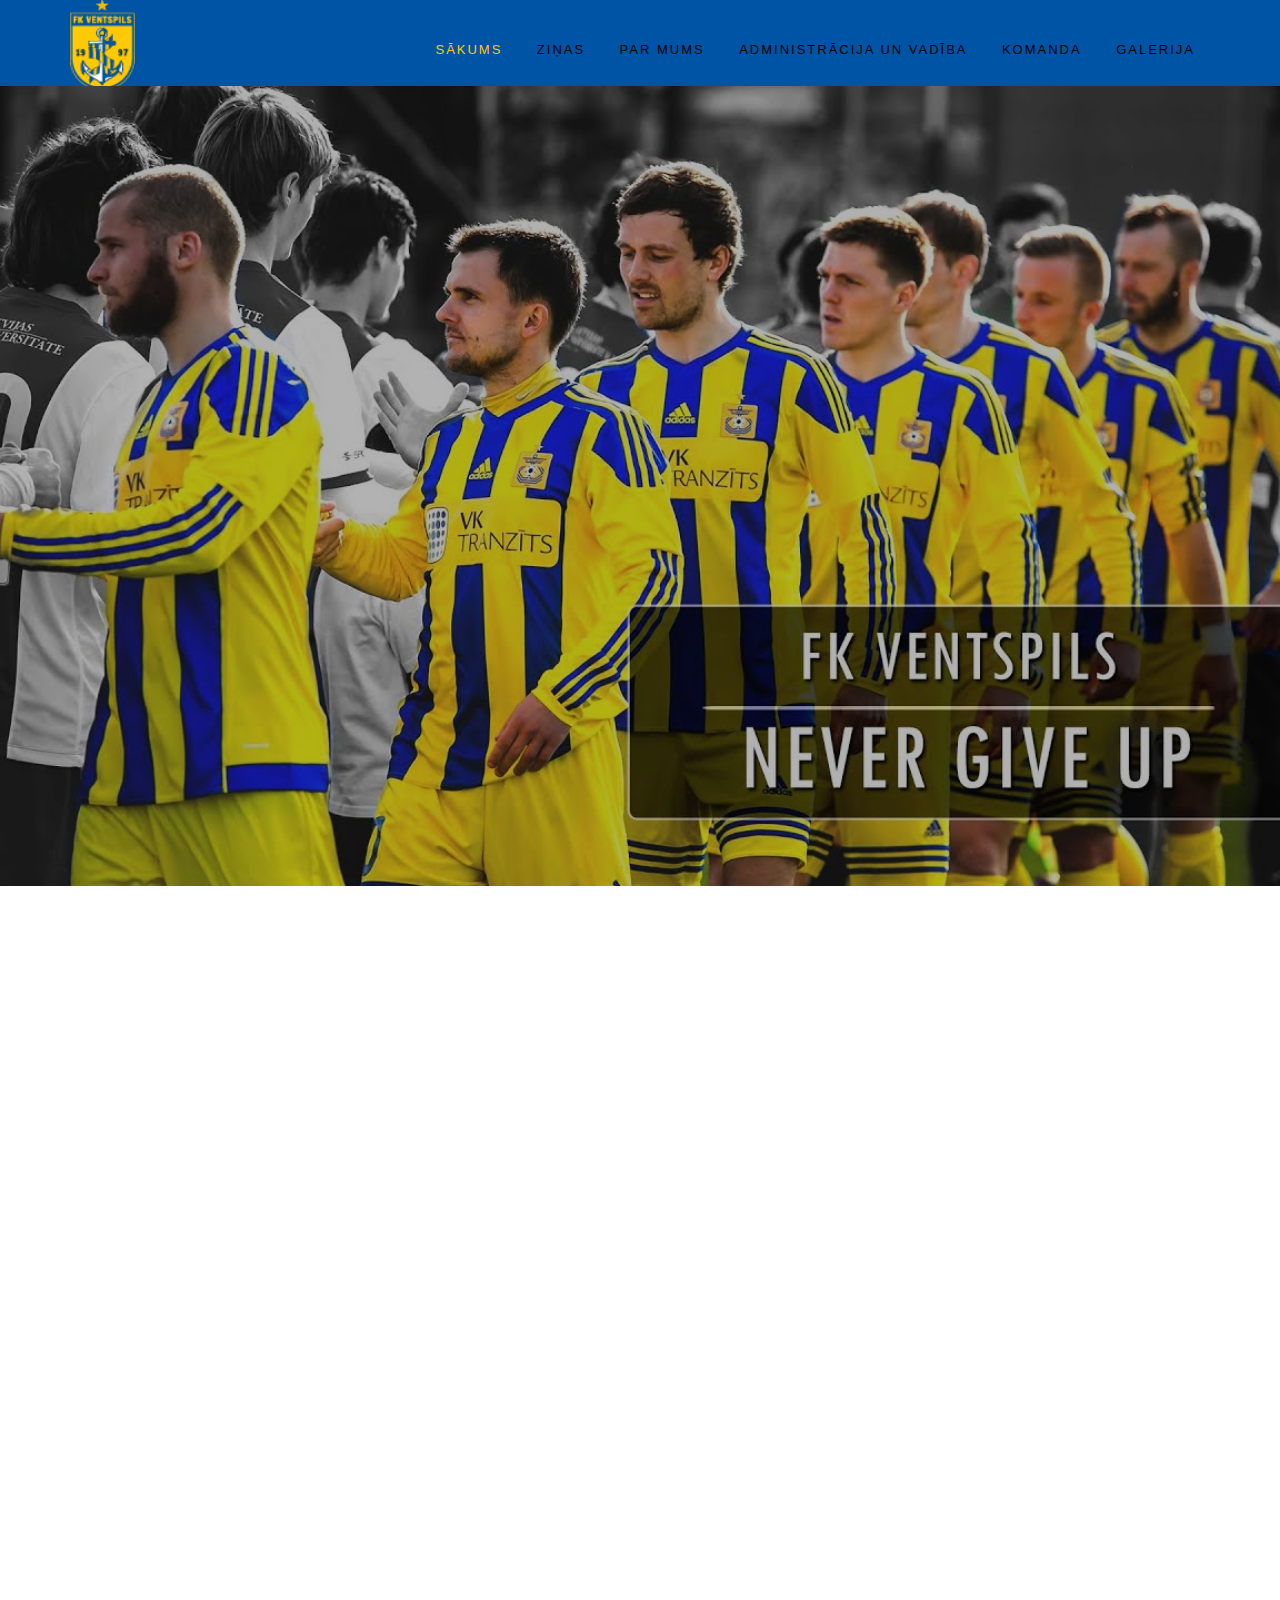
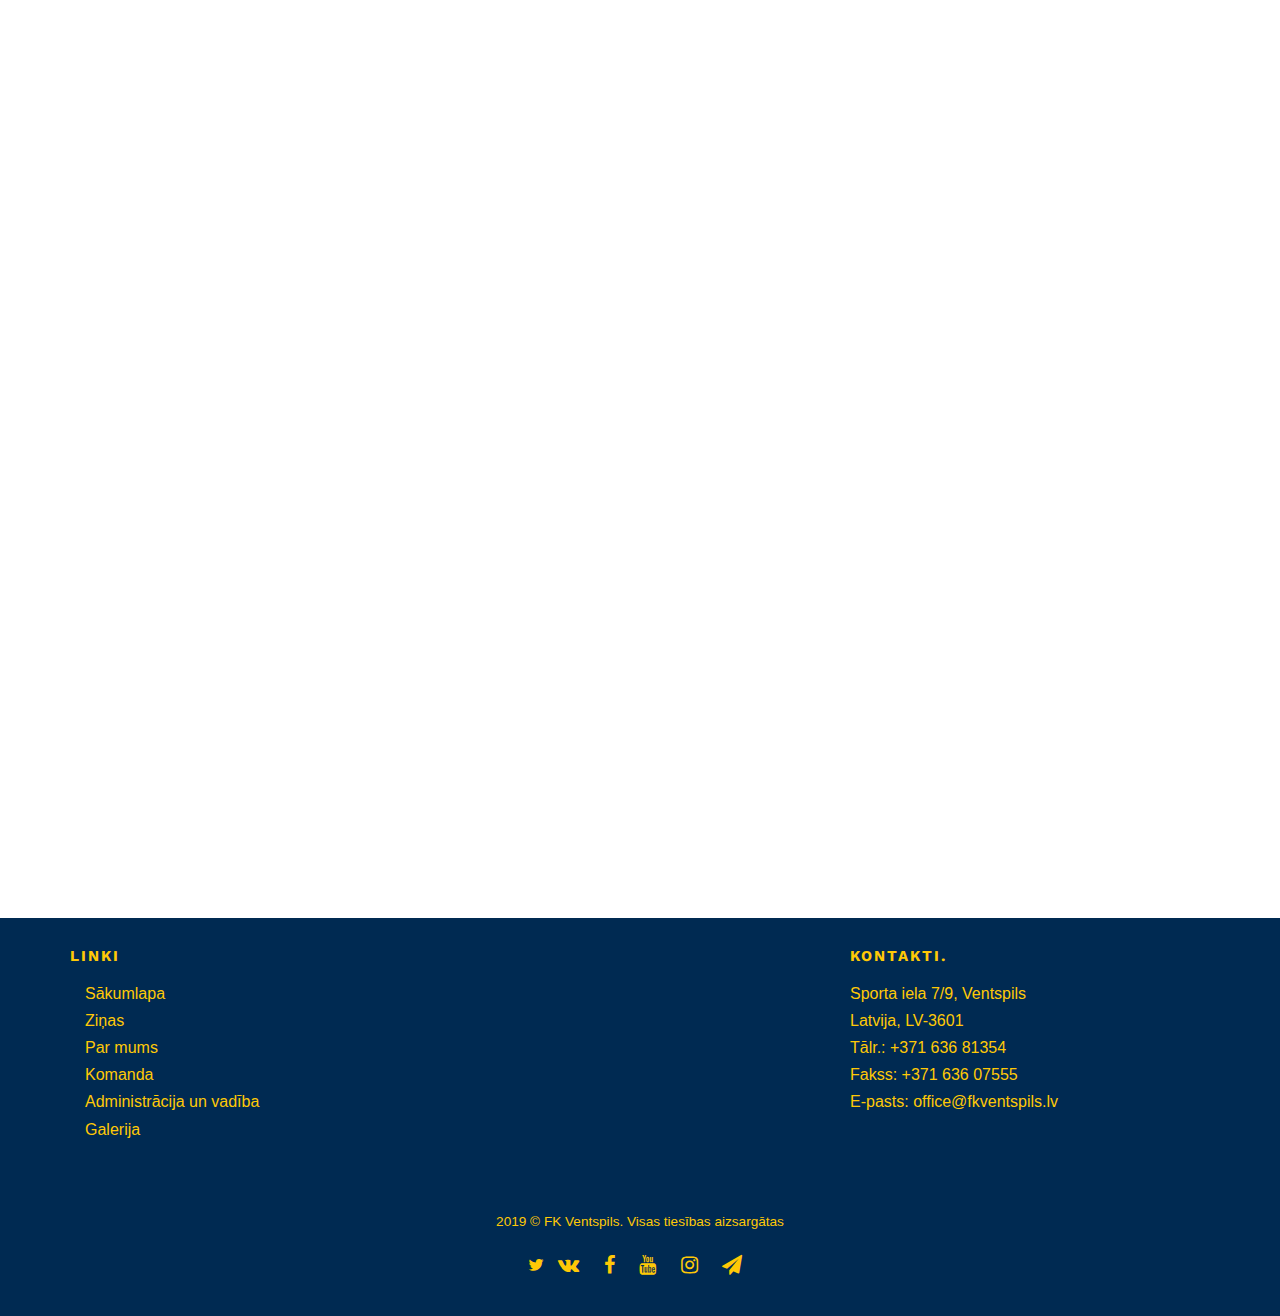
==== commit d87b0b7c: "Update index.html" ====
--- a/index.html
+++ b/index.html
@@ -281,7 +281,7 @@
 					</p>
 					<p>
 											<ul class="fh5co-social-icons">
-							<<a href="https://twitter.com/fkventspils_"><i style="color: #ffc906" class="icon-twitter"></i></a>
+							<a href="https://twitter.com/fkventspils_"><i style="color: #ffc906" class="icon-twitter"></i></a>
 							<li><a href="https://vk.com/fkventspilsofficial"><i style="color: #ffc906" class="fa fa-vk fa-2x"></i></a></li>
 							<li><a href="https://www.facebook.com/fkventspils.futbolaklubs"><i style="color: #ffc906" class="fa fa-facebook fa-2x"></i></a></li>
 							<li><a href="https://www.youtube.com/channel/UCX6kRvEd3Wg-Vkzg6BNflfQ"><i style="color: #ffc906" class="fa fa-youtube fa-2x"></i></a></li>
